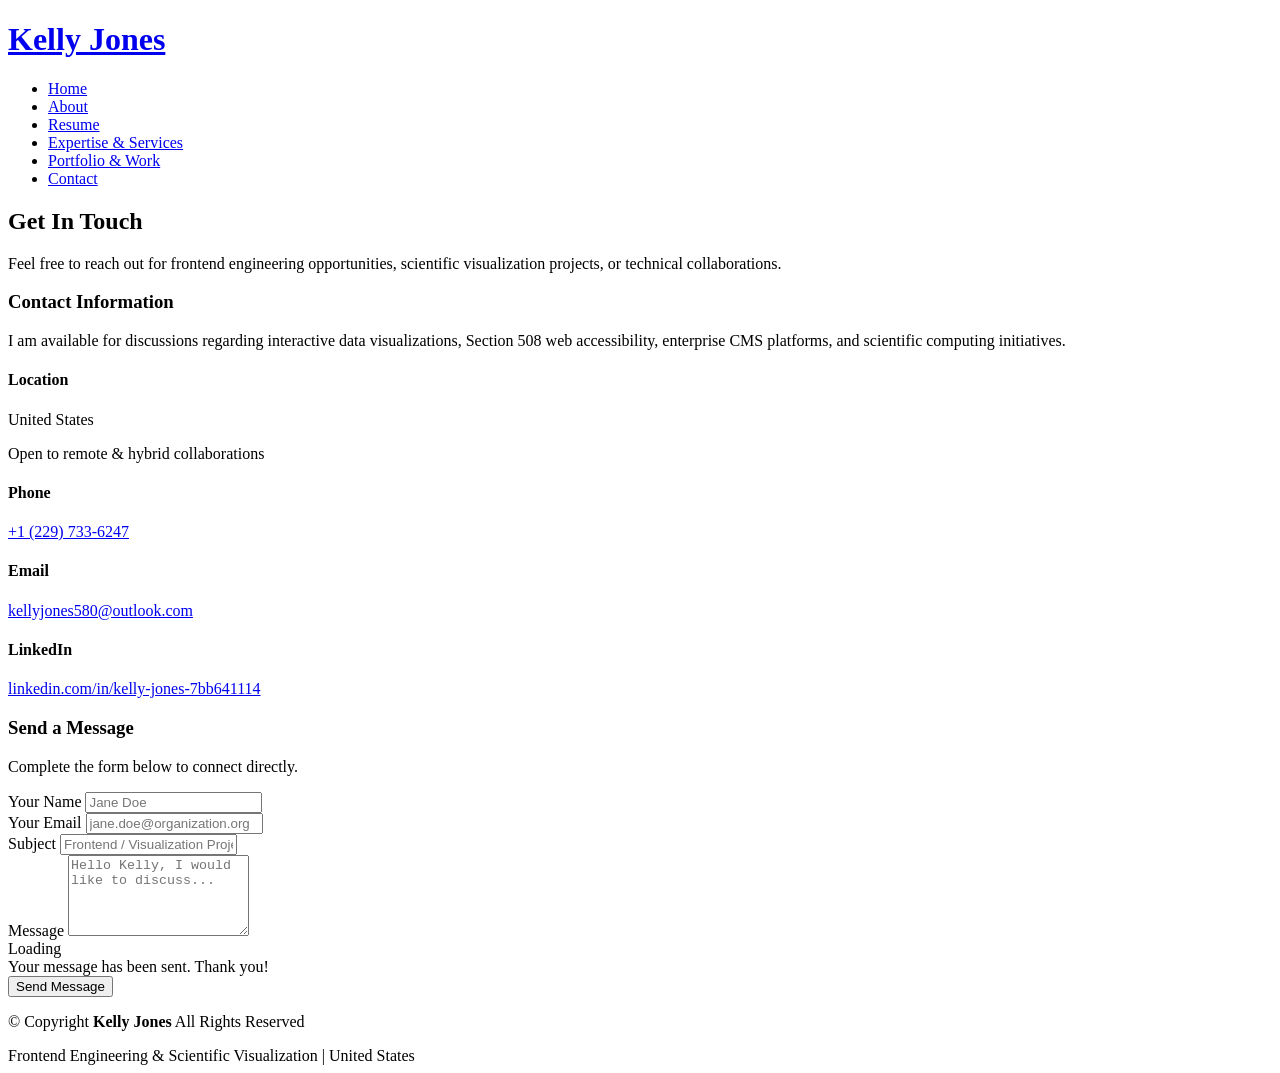
==== contact.html @ 80362fd9 "first commit" ====
<!DOCTYPE html>
<html lang="en">

<head>
  <meta charset="utf-8">
  <meta content="width=device-width, initial-scale=1.0" name="viewport">
  <title>Contact - Kelly Jones</title>
  <meta name="description" content="Contact Kelly Jones for frontend engineering, scientific data visualization, Section 508 web accessibility, and creative computing inquiries.">
  <meta name="keywords" content="Contact, Kelly Jones, Frontend Developer, Scientific Visualization, D3.js, Section 508, Accessibility">

  <!-- Favicons -->
  <link href="assets/img/favicon.png" rel="icon">
  <link href="assets/img/apple-touch-icon.png" rel="apple-touch-icon">

  <!-- Fonts -->
  <link href="https://fonts.googleapis.com" rel="preconnect">
  <link href="https://fonts.gstatic.com" rel="preconnect" crossorigin>
  <link href="https://fonts.googleapis.com/css2?family=Space+Grotesk:wght@300;400;500;600;700&family=Plus+Jakarta+Sans:ital,wght@0,300;0,400;0,500;0,600;0,700;0,800;1,300;1,400;1,500;1,600;1,700;1,800&family=Fira+Code:wght@400;500&display=swap" rel="stylesheet">

  <!-- Vendor CSS Files -->
  <link href="assets/vendor/bootstrap/css/bootstrap.min.css" rel="stylesheet">
  <link href="assets/vendor/bootstrap-icons/bootstrap-icons.css" rel="stylesheet">
  <link href="assets/vendor/aos/aos.css" rel="stylesheet">
  <link href="assets/vendor/swiper/swiper-bundle.min.css" rel="stylesheet">
  <link href="assets/vendor/glightbox/css/glightbox.min.css" rel="stylesheet">

  <!-- Main CSS File -->
  <link href="assets/css/main.css" rel="stylesheet">
</head>

<body class="contact-page">

  <header id="header" class="header d-flex align-items-center light-background sticky-top">
    <div class="container position-relative d-flex align-items-center justify-content-between">

      <a href="index.html" class="logo d-flex align-items-center me-auto me-xl-0">
        <h1 class="sitename">Kelly Jones</h1>
      </a>

      <nav id="navmenu" class="navmenu">
        <ul>
          <li><a href="index.html">Home</a></li>
          <li><a href="about.html">About</a></li>
          <li><a href="resume.html">Resume</a></li>
          <li><a href="services.html">Expertise &amp; Services</a></li>
          <li><a href="portfolio.html">Portfolio &amp; Work</a></li>
          <li><a href="contact.html" class="active">Contact</a></li>
        </ul>
        <i class="mobile-nav-toggle d-xl-none bi bi-list"></i>
      </nav>

      <div class="header-social-links">
        <a href="https://www.linkedin.com/in/kelly-jones-7bb641114" target="_blank" rel="noopener noreferrer" class="linkedin" aria-label="LinkedIn"><i class="bi bi-linkedin"></i></a>
        <a href="mailto:kellyjones580@outlook.com" class="email" aria-label="Email"><i class="bi bi-envelope"></i></a>
        <a href="tel:+12297336247" class="phone" aria-label="Phone"><i class="bi bi-telephone"></i></a>
      </div>

    </div>
  </header>

  <main class="main">

    <!-- Contact Section -->
    <section id="contact" class="contact section">

      <!-- Section Title -->
      <div class="container section-title" data-aos="fade-up">
        <h2>Get In Touch</h2>
        <p>Feel free to reach out for frontend engineering opportunities, scientific visualization projects, or technical collaborations.</p>
      </div><!-- End Section Title -->

      <div class="container" data-aos="fade-up" data-aos-delay="100">

        <div class="row g-4 g-lg-5">
          <div class="col-lg-5">
            <div class="info-box p-4 border rounded-4 bg-white shadow-sm" data-aos="fade-up" data-aos-delay="200">
              <h3 class="h4 fw-bold text-dark mb-3">Contact Information</h3>
              <p class="text-secondary small mb-4">I am available for discussions regarding interactive data visualizations, Section 508 web accessibility, enterprise CMS platforms, and scientific computing initiatives.</p>

              <div class="info-item d-flex align-items-start mb-4" data-aos="fade-up" data-aos-delay="200">
                <div class="icon-box bg-light p-3 rounded-circle text-primary me-3">
                  <i class="bi bi-geo-alt fs-4"></i>
                </div>
                <div>
                  <h4 class="h6 fw-bold mb-1">Location</h4>
                  <p class="text-secondary small mb-0">United States</p>
                  <p class="text-muted small">Open to remote &amp; hybrid collaborations</p>
                </div>
              </div><!-- End Info Item -->

              <div class="info-item d-flex align-items-start mb-4" data-aos="fade-up" data-aos-delay="300">
                <div class="icon-box bg-light p-3 rounded-circle text-primary me-3">
                  <i class="bi bi-telephone fs-4"></i>
                </div>
                <div>
                  <h4 class="h6 fw-bold mb-1">Phone</h4>
                  <p class="text-secondary small mb-0"><a href="tel:+12297336247" class="text-decoration-none text-secondary">+1 (229) 733-6247</a></p>
                </div>
              </div><!-- End Info Item -->

              <div class="info-item d-flex align-items-start mb-4" data-aos="fade-up" data-aos-delay="400">
                <div class="icon-box bg-light p-3 rounded-circle text-primary me-3">
                  <i class="bi bi-envelope fs-4"></i>
                </div>
                <div>
                  <h4 class="h6 fw-bold mb-1">Email</h4>
                  <p class="text-secondary small mb-0"><a href="mailto:kellyjones580@outlook.com" class="text-decoration-none text-secondary">kellyjones580@outlook.com</a></p>
                </div>
              </div><!-- End Info Item -->

              <div class="info-item d-flex align-items-start mb-2" data-aos="fade-up" data-aos-delay="500">
                <div class="icon-box bg-light p-3 rounded-circle text-primary me-3">
                  <i class="bi bi-linkedin fs-4"></i>
                </div>
                <div>
                  <h4 class="h6 fw-bold mb-1">LinkedIn</h4>
                  <p class="text-secondary small mb-0"><a href="https://www.linkedin.com/in/kelly-jones-7bb641114" target="_blank" rel="noopener noreferrer" class="text-decoration-none text-primary">linkedin.com/in/kelly-jones-7bb641114</a></p>
                </div>
              </div><!-- End Info Item -->
            </div>
          </div>

          <div class="col-lg-7">
            <div class="contact-form p-4 border rounded-4 bg-white shadow-sm" data-aos="fade-up" data-aos-delay="300">
              <h3 class="h4 fw-bold text-dark mb-2">Send a Message</h3>
              <p class="text-secondary small mb-4">Complete the form below to connect directly.</p>

              <form action="forms/contact.php" method="post" class="php-email-form" data-aos="fade-up" data-aos-delay="200">
                <div class="row gy-3">

                  <div class="col-md-6">
                    <label class="form-label small fw-bold">Your Name</label>
                    <input type="text" name="name" class="form-control" placeholder="Jane Doe" required="">
                  </div>

                  <div class="col-md-6">
                    <label class="form-label small fw-bold">Your Email</label>
                    <input type="email" class="form-control" name="email" placeholder="jane.doe@organization.org" required="">
                  </div>

                  <div class="col-12">
                    <label class="form-label small fw-bold">Subject</label>
                    <input type="text" class="form-control" name="subject" placeholder="Frontend / Visualization Project Inquiry" required="">
                  </div>

                  <div class="col-12">
                    <label class="form-label small fw-bold">Message</label>
                    <textarea class="form-control" name="message" rows="5" placeholder="Hello Kelly, I would like to discuss..." required=""></textarea>
                  </div>

                  <div class="col-12 text-center mt-4">
                    <div class="loading">Loading</div>
                    <div class="error-message"></div>
                    <div class="sent-message">Your message has been sent. Thank you!</div>

                    <button type="submit" class="btn btn-primary btn-lg px-5">Send Message</button>
                  </div>

                </div>
              </form>

            </div>
          </div>

        </div>

      </div>

    </section><!-- /Contact Section -->

  </main>

  <footer id="footer" class="footer">

    <div class="container">
      <div class="copyright text-center">
        <p>© <span>Copyright</span> <strong class="px-1 sitename">Kelly Jones</strong> <span>All Rights Reserved<br></span></p>
      </div>
      <div class="social-links d-flex justify-content-center">
        <a href="https://www.linkedin.com/in/kelly-jones-7bb641114" target="_blank" rel="noopener noreferrer" aria-label="LinkedIn"><i class="bi bi-linkedin"></i></a>
        <a href="mailto:kellyjones580@outlook.com" aria-label="Email"><i class="bi bi-envelope"></i></a>
        <a href="tel:+12297336247" aria-label="Phone"><i class="bi bi-telephone"></i></a>
      </div>
      <div class="credits">
        Frontend Engineering &amp; Scientific Visualization | United States
      </div>
    </div>

  </footer>

  <!-- Scroll Top -->
  <a href="#" id="scroll-top" class="scroll-top d-flex align-items-center justify-content-center"><i class="bi bi-arrow-up-short"></i></a>

  <!-- Preloader -->
  <div id="preloader"></div>

  <!-- Vendor JS Files -->
  <script src="assets/vendor/bootstrap/js/bootstrap.bundle.min.js"></script>
  <script src="assets/vendor/php-email-form/validate.js"></script>
  <script src="assets/vendor/aos/aos.js"></script>
  <script src="assets/vendor/typed.js/typed.umd.js"></script>
  <script src="assets/vendor/waypoints/noframework.waypoints.js"></script>
  <script src="assets/vendor/purecounter/purecounter_vanilla.js"></script>
  <script src="assets/vendor/swiper/swiper-bundle.min.js"></script>
  <script src="assets/vendor/imagesloaded/imagesloaded.pkgd.min.js"></script>
  <script src="assets/vendor/isotope-layout/isotope.pkgd.min.js"></script>
  <script src="assets/vendor/glightbox/js/glightbox.min.js"></script>

  <!-- Main JS File -->
  <script src="assets/js/main.js"></script>

</body>

</html>
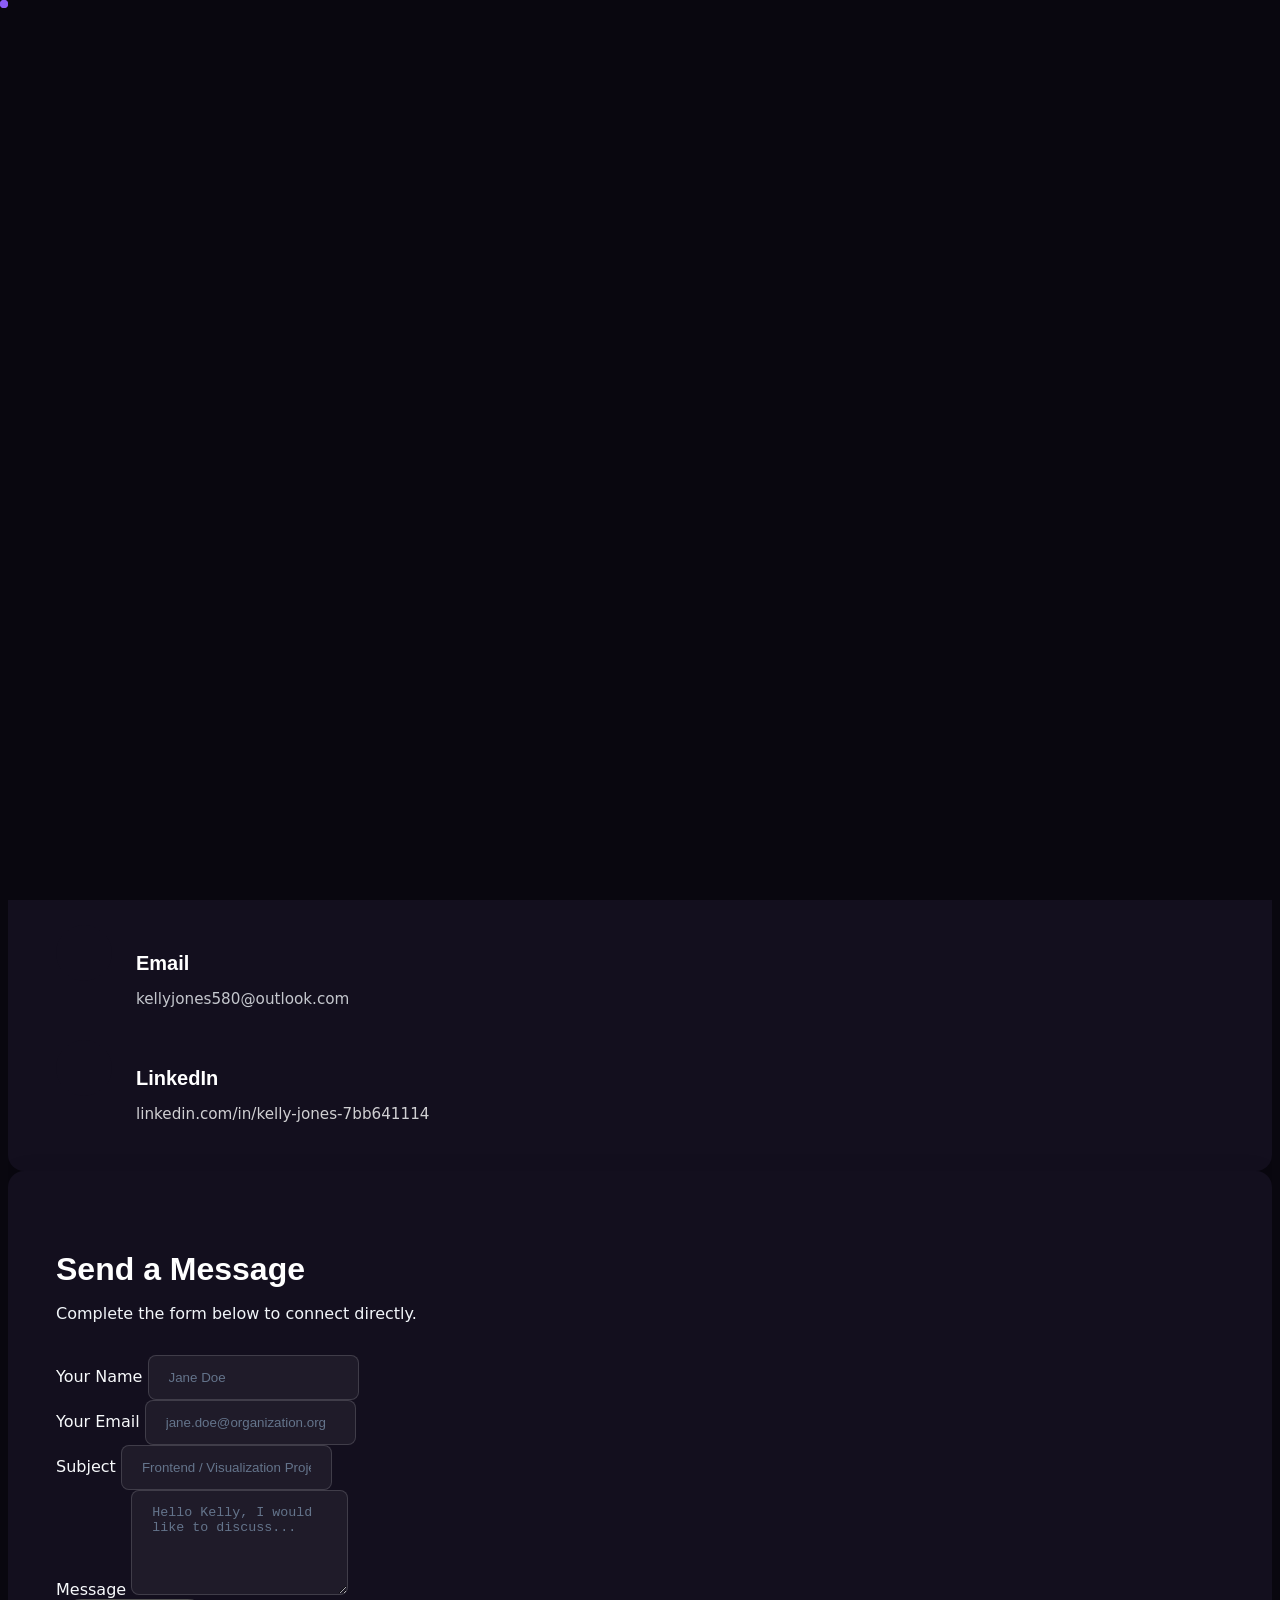
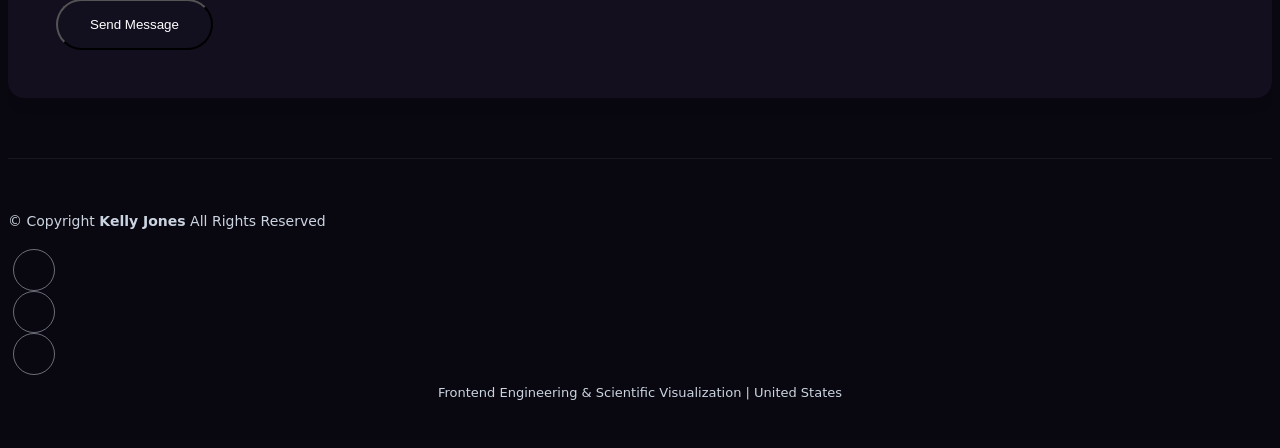
==== commit b97064d8: "Fix dark UI text contrast and eliminate dark text on dark backgrounds" ====
--- a/contact.html
+++ b/contact.html
@@ -73,78 +73,78 @@
 
         <div class="row g-4 g-lg-5">
           <div class="col-lg-5">
-            <div class="info-box p-4 border rounded-4 bg-white shadow-sm" data-aos="fade-up" data-aos-delay="200">
-              <h3 class="h4 fw-bold text-dark mb-3">Contact Information</h3>
-              <p class="text-secondary small mb-4">I am available for discussions regarding interactive data visualizations, Section 508 web accessibility, enterprise CMS platforms, and scientific computing initiatives.</p>
-
-              <div class="info-item d-flex align-items-start mb-4" data-aos="fade-up" data-aos-delay="200">
-                <div class="icon-box bg-light p-3 rounded-circle text-primary me-3">
-                  <i class="bi bi-geo-alt fs-4"></i>
-                </div>
-                <div>
-                  <h4 class="h6 fw-bold mb-1">Location</h4>
-                  <p class="text-secondary small mb-0">United States</p>
-                  <p class="text-muted small">Open to remote &amp; hybrid collaborations</p>
-                </div>
-              </div><!-- End Info Item -->
-
-              <div class="info-item d-flex align-items-start mb-4" data-aos="fade-up" data-aos-delay="300">
-                <div class="icon-box bg-light p-3 rounded-circle text-primary me-3">
-                  <i class="bi bi-telephone fs-4"></i>
-                </div>
-                <div>
-                  <h4 class="h6 fw-bold mb-1">Phone</h4>
-                  <p class="text-secondary small mb-0"><a href="tel:+12297336247" class="text-decoration-none text-secondary">+1 (229) 733-6247</a></p>
-                </div>
-              </div><!-- End Info Item -->
-
-              <div class="info-item d-flex align-items-start mb-4" data-aos="fade-up" data-aos-delay="400">
-                <div class="icon-box bg-light p-3 rounded-circle text-primary me-3">
-                  <i class="bi bi-envelope fs-4"></i>
-                </div>
-                <div>
-                  <h4 class="h6 fw-bold mb-1">Email</h4>
-                  <p class="text-secondary small mb-0"><a href="mailto:kellyjones580@outlook.com" class="text-decoration-none text-secondary">kellyjones580@outlook.com</a></p>
-                </div>
-              </div><!-- End Info Item -->
-
-              <div class="info-item d-flex align-items-start mb-2" data-aos="fade-up" data-aos-delay="500">
-                <div class="icon-box bg-light p-3 rounded-circle text-primary me-3">
-                  <i class="bi bi-linkedin fs-4"></i>
-                </div>
-                <div>
-                  <h4 class="h6 fw-bold mb-1">LinkedIn</h4>
-                  <p class="text-secondary small mb-0"><a href="https://www.linkedin.com/in/kelly-jones-7bb641114" target="_blank" rel="noopener noreferrer" class="text-decoration-none text-primary">linkedin.com/in/kelly-jones-7bb641114</a></p>
+            <div class="info-box" data-aos="fade-up" data-aos-delay="200">
+              <h3 class="text-white">Contact Information</h3>
+              <p class="text-light text-opacity-75">I am available for discussions regarding interactive data visualizations, Section 508 web accessibility, enterprise CMS platforms, and scientific computing initiatives.</p>
+
+              <div class="info-item" data-aos="fade-up" data-aos-delay="200">
+                <div class="icon-box">
+                  <i class="bi bi-geo-alt"></i>
+                </div>
+                <div class="content">
+                  <h4 class="text-white">Location</h4>
+                  <p class="text-light">United States</p>
+                  <p class="small text-light text-opacity-50">Open to remote &amp; hybrid collaborations</p>
+                </div>
+              </div><!-- End Info Item -->
+
+              <div class="info-item" data-aos="fade-up" data-aos-delay="300">
+                <div class="icon-box">
+                  <i class="bi bi-telephone"></i>
+                </div>
+                <div class="content">
+                  <h4 class="text-white">Phone</h4>
+                  <p><a href="tel:+12297336247" class="text-light">+1 (229) 733-6247</a></p>
+                </div>
+              </div><!-- End Info Item -->
+
+              <div class="info-item" data-aos="fade-up" data-aos-delay="400">
+                <div class="icon-box">
+                  <i class="bi bi-envelope"></i>
+                </div>
+                <div class="content">
+                  <h4 class="text-white">Email</h4>
+                  <p><a href="mailto:kellyjones580@outlook.com" class="text-light">kellyjones580@outlook.com</a></p>
+                </div>
+              </div><!-- End Info Item -->
+
+              <div class="info-item" data-aos="fade-up" data-aos-delay="500">
+                <div class="icon-box">
+                  <i class="bi bi-linkedin"></i>
+                </div>
+                <div class="content">
+                  <h4 class="text-white">LinkedIn</h4>
+                  <p><a href="https://www.linkedin.com/in/kelly-jones-7bb641114" target="_blank" rel="noopener noreferrer" class="text-primary fw-medium">linkedin.com/in/kelly-jones-7bb641114</a></p>
                 </div>
               </div><!-- End Info Item -->
             </div>
           </div>
 
           <div class="col-lg-7">
-            <div class="contact-form p-4 border rounded-4 bg-white shadow-sm" data-aos="fade-up" data-aos-delay="300">
-              <h3 class="h4 fw-bold text-dark mb-2">Send a Message</h3>
-              <p class="text-secondary small mb-4">Complete the form below to connect directly.</p>
+            <div class="contact-form" data-aos="fade-up" data-aos-delay="300">
+              <h3 class="text-white">Send a Message</h3>
+              <p class="text-light text-opacity-75">Complete the form below to connect directly.</p>
 
               <form action="forms/contact.php" method="post" class="php-email-form" data-aos="fade-up" data-aos-delay="200">
                 <div class="row gy-3">
 
                   <div class="col-md-6">
-                    <label class="form-label small fw-bold">Your Name</label>
+                    <label class="form-label text-white small fw-bold">Your Name</label>
                     <input type="text" name="name" class="form-control" placeholder="Jane Doe" required="">
                   </div>
 
                   <div class="col-md-6">
-                    <label class="form-label small fw-bold">Your Email</label>
+                    <label class="form-label text-white small fw-bold">Your Email</label>
                     <input type="email" class="form-control" name="email" placeholder="jane.doe@organization.org" required="">
                   </div>
 
                   <div class="col-12">
-                    <label class="form-label small fw-bold">Subject</label>
+                    <label class="form-label text-white small fw-bold">Subject</label>
                     <input type="text" class="form-control" name="subject" placeholder="Frontend / Visualization Project Inquiry" required="">
                   </div>
 
                   <div class="col-12">
-                    <label class="form-label small fw-bold">Message</label>
+                    <label class="form-label text-white small fw-bold">Message</label>
                     <textarea class="form-control" name="message" rows="5" placeholder="Hello Kelly, I would like to discuss..." required=""></textarea>
                   </div>
 
--- a/assets/css/main.css
+++ b/assets/css/main.css
@@ -0,0 +1,2945 @@
+/**
+* Template Name: FolioOne
+* Template URL: https://bootstrapmade.com/folioone-bootstrap-portfolio-website-template/
+* Updated: Aug 23 2025 with Bootstrap v5.3.7
+* Author: BootstrapMade.com
+* License: https://bootstrapmade.com/license/
+*/
+
+/*--------------------------------------------------------------
+# Font & Color Variables
+# Help: https://bootstrapmade.com/color-system/
+--------------------------------------------------------------*/
+/* Fonts */
+:root {
+  --default-font: "Plus Jakarta Sans", system-ui, -apple-system, sans-serif;
+  --heading-font: "Space Grotesk", sans-serif;
+  --nav-font: "Space Grotesk", sans-serif;
+}
+
+/* Global Colors */
+:root { 
+  --background-color: #09070f; 
+  --default-color: #cbd5e1; 
+  --heading-color: #ffffff; 
+  --accent-color: #8b5cf6; 
+  --surface-color: #130f1e; 
+  --contrast-color: #ffffff; 
+}
+
+/* Nav Menu Colors */
+:root {
+  --nav-color: #ffffff;  
+  --nav-hover-color: #a78bfa; 
+  --nav-mobile-background-color: #1a162b; 
+  --nav-dropdown-background-color: #0d0a16; 
+  --nav-dropdown-color: #cbd5e1; 
+  --nav-dropdown-hover-color: #a78bfa; 
+}
+
+/* Color Presets */
+
+.light-background {
+  --background-color: #161224;
+  --surface-color: #241e3d;
+}
+
+.dark-background {
+  --background-color: #050308;
+  --default-color: #ffffff;
+  --heading-color: #ffffff;
+  --surface-color: #1f1b2e;
+  --contrast-color: #ffffff;
+}
+
+/* Smooth scroll */
+:root {
+  scroll-behavior: smooth;
+}
+
+/*--------------------------------------------------------------
+# General Styling & Shared Classes
+--------------------------------------------------------------*/
+body {
+  color: var(--default-color);
+  background-color: var(--background-color);
+  font-family: var(--default-font);
+}
+
+a {
+  color: var(--accent-color);
+  text-decoration: none;
+  transition: 0.3s;
+}
+
+a:hover {
+  color: color-mix(in srgb, var(--accent-color), transparent 25%);
+  text-decoration: none;
+}
+
+h1,
+h2,
+h3,
+h4,
+h5,
+h6 {
+  color: var(--heading-color);
+  font-family: var(--heading-font);
+}
+
+/* PHP Email Form Messages
+------------------------------*/
+.php-email-form .error-message {
+  display: none;
+  background: #df1529;
+  color: #ffffff;
+  text-align: left;
+  padding: 15px;
+  margin-bottom: 24px;
+  font-weight: 600;
+}
+
+.php-email-form .sent-message {
+  display: none;
+  color: #ffffff;
+  background: #059652;
+  text-align: center;
+  padding: 15px;
+  margin-bottom: 24px;
+  font-weight: 600;
+}
+
+.php-email-form .loading {
+  display: none;
+  background: var(--surface-color);
+  text-align: center;
+  padding: 15px;
+  margin-bottom: 24px;
+}
+
+.php-email-form .loading:before {
+  content: "";
+  display: inline-block;
+  border-radius: 50%;
+  width: 24px;
+  height: 24px;
+  margin: 0 10px -6px 0;
+  border: 3px solid var(--accent-color);
+  border-top-color: var(--surface-color);
+  animation: php-email-form-loading 1s linear infinite;
+}
+
+@keyframes php-email-form-loading {
+  0% {
+    transform: rotate(0deg);
+  }
+
+  100% {
+    transform: rotate(360deg);
+  }
+}
+
+/*--------------------------------------------------------------
+# Global Header
+--------------------------------------------------------------*/
+.header {
+  --background-color: rgba(255, 255, 255, 0);
+  color: var(--default-color);
+  background-color: var(--background-color);
+  padding: 15px 0;
+  transition: all 0.5s;
+  z-index: 997;
+  border-bottom: 1px solid color-mix(in srgb, var(--default-color), transparent 92%);
+}
+
+.header .logo {
+  line-height: 1;
+}
+
+.header .logo img {
+  max-height: 36px;
+  margin-right: 8px;
+}
+
+.header .logo h1 {
+  font-size: 32px;
+  margin: 0;
+  font-weight: 400;
+  color: var(--heading-color);
+}
+
+.header .header-social-links {
+  padding-right: 15px;
+}
+
+.header .header-social-links a {
+  color: color-mix(in srgb, var(--default-color), transparent 40%);
+  padding-left: 6px;
+  display: inline-block;
+  transition: 0.3s;
+  font-size: 16px;
+}
+
+.header .header-social-links a:hover {
+  color: var(--default-color);
+}
+
+.header .header-social-links a i {
+  line-height: 0px;
+}
+
+@media (max-width: 1200px) {
+  .header .logo {
+    order: 1;
+  }
+
+  .header .header-social-links {
+    order: 2;
+  }
+
+  .header .navmenu {
+    order: 3;
+  }
+}
+
+/* Global Header on Scroll
+------------------------------*/
+.scrolled .header {
+  --background-color: rgba(9, 7, 15, 0.9);
+}
+
+/*--------------------------------------------------------------
+# Navigation Menu
+--------------------------------------------------------------*/
+/* Desktop Navigation */
+@media (min-width: 1200px) {
+  .navmenu {
+    padding: 0;
+  }
+
+  .navmenu ul {
+    margin: 0;
+    padding: 0;
+    display: flex;
+    list-style: none;
+    align-items: center;
+  }
+
+  .navmenu li {
+    position: relative;
+  }
+
+  .navmenu>ul>li {
+    white-space: nowrap;
+    padding: 15px 28px 15px 0;
+  }
+
+  .navmenu>ul>li:last-child {
+    padding-right: 0;
+  }
+
+  .navmenu a,
+  .navmenu a:focus {
+    color: var(--nav-color);
+    font-size: 15px;
+    padding: 0 2px;
+    font-family: var(--nav-font);
+    font-weight: 400;
+    display: flex;
+    align-items: center;
+    justify-content: space-between;
+    white-space: nowrap;
+    transition: 0.3s;
+    position: relative;
+  }
+
+  .navmenu a i,
+  .navmenu a:focus i {
+    font-size: 12px;
+    line-height: 0;
+    margin-left: 5px;
+    transition: 0.3s;
+  }
+
+  .navmenu>ul>li>a:before {
+    content: "";
+    position: absolute;
+    height: 2px;
+    bottom: -6px;
+    left: 0;
+    background-color: var(--nav-hover-color);
+    visibility: hidden;
+    width: 0px;
+    transition: all 0.3s ease-in-out 0s;
+  }
+
+  .navmenu a:hover:before,
+  .navmenu li:hover>a:before,
+  .navmenu .active:before {
+    visibility: visible;
+    width: 25px;
+  }
+
+  .navmenu li:hover>a,
+  .navmenu .active,
+  .navmenu .active:focus {
+    color: var(--nav-hover-color);
+  }
+
+  .navmenu .dropdown ul {
+    margin: 0;
+    padding: 10px 0;
+    background: var(--nav-dropdown-background-color);
+    display: block;
+    position: absolute;
+    visibility: hidden;
+    left: -5px;
+    top: 130%;
+    opacity: 0;
+    transition: 0.3s;
+    border-radius: 4px;
+    z-index: 99;
+    box-shadow: 0px 0px 30px rgba(0, 0, 0, 0.1);
+  }
+
+  .navmenu .dropdown ul li {
+    min-width: 200px;
+  }
+
+  .navmenu .dropdown ul a {
+    padding: 10px 20px;
+    font-size: 15px;
+    text-transform: none;
+    color: var(--nav-dropdown-color);
+  }
+
+  .navmenu .dropdown ul a i {
+    font-size: 12px;
+  }
+
+  .navmenu .dropdown ul a:hover,
+  .navmenu .dropdown ul .active:hover,
+  .navmenu .dropdown ul li:hover>a {
+    color: var(--nav-dropdown-hover-color);
+  }
+
+  .navmenu .dropdown:hover>ul {
+    opacity: 1;
+    top: 100%;
+    visibility: visible;
+  }
+
+  .navmenu .dropdown .dropdown ul {
+    top: 0;
+    left: -90%;
+    visibility: hidden;
+  }
+
+  .navmenu .dropdown .dropdown:hover>ul {
+    opacity: 1;
+    top: 0;
+    left: -100%;
+    visibility: visible;
+  }
+}
+
+/* Mobile Navigation */
+@media (max-width: 1199px) {
+  .mobile-nav-toggle {
+    color: var(--nav-color);
+    font-size: 28px;
+    line-height: 0;
+    margin-right: 10px;
+    cursor: pointer;
+    transition: color 0.3s;
+  }
+
+  .navmenu {
+    padding: 0;
+    z-index: 9997;
+  }
+
+  .navmenu ul {
+    display: none;
+    list-style: none;
+    position: absolute;
+    inset: 60px 20px 20px 20px;
+    padding: 10px 0;
+    margin: 0;
+    border-radius: 6px;
+    background-color: var(--nav-mobile-background-color);
+    border: 1px solid color-mix(in srgb, var(--default-color), transparent 90%);
+    box-shadow: none;
+    overflow-y: auto;
+    transition: 0.3s;
+    z-index: 9998;
+  }
+
+  .navmenu a,
+  .navmenu a:focus {
+    color: var(--nav-dropdown-color);
+    padding: 10px 20px;
+    font-family: var(--nav-font);
+    font-size: 17px;
+    font-weight: 500;
+    display: flex;
+    align-items: center;
+    justify-content: space-between;
+    white-space: nowrap;
+    transition: 0.3s;
+  }
+
+  .navmenu a i,
+  .navmenu a:focus i {
+    font-size: 12px;
+    line-height: 0;
+    margin-left: 5px;
+    width: 30px;
+    height: 30px;
+    display: flex;
+    align-items: center;
+    justify-content: center;
+    border-radius: 50%;
+    transition: 0.3s;
+    background-color: color-mix(in srgb, var(--accent-color), transparent 90%);
+  }
+
+  .navmenu a i:hover,
+  .navmenu a:focus i:hover {
+    background-color: var(--accent-color);
+    color: var(--contrast-color);
+  }
+
+  .navmenu a:hover,
+  .navmenu .active,
+  .navmenu .active:focus {
+    color: var(--nav-dropdown-hover-color);
+  }
+
+  .navmenu .active i,
+  .navmenu .active:focus i {
+    background-color: var(--accent-color);
+    color: var(--contrast-color);
+    transform: rotate(180deg);
+  }
+
+  .navmenu .dropdown ul {
+    position: static;
+    display: none;
+    z-index: 99;
+    padding: 10px 0;
+    margin: 10px 20px;
+    background-color: var(--nav-dropdown-background-color);
+    transition: all 0.5s ease-in-out;
+  }
+
+  .navmenu .dropdown ul ul {
+    background-color: rgba(33, 37, 41, 0.1);
+  }
+
+  .navmenu .dropdown>.dropdown-active {
+    display: block;
+    background-color: rgba(33, 37, 41, 0.03);
+  }
+
+  .mobile-nav-active {
+    overflow: hidden;
+  }
+
+  .mobile-nav-active .mobile-nav-toggle {
+    color: #fff;
+    position: absolute;
+    font-size: 32px;
+    top: 15px;
+    right: 15px;
+    margin-right: 0;
+    z-index: 9999;
+  }
+
+  .mobile-nav-active .navmenu {
+    position: fixed;
+    overflow: hidden;
+    inset: 0;
+    background: rgba(33, 37, 41, 0.8);
+    transition: 0.3s;
+  }
+
+  .mobile-nav-active .navmenu>ul {
+    display: block;
+  }
+}
+
+/*--------------------------------------------------------------
+# Global Footer
+--------------------------------------------------------------*/
+.footer {
+  color: var(--default-color);
+  background-color: var(--background-color);
+  font-size: 14px;
+  padding: 40px 0;
+  position: relative;
+  border-top: 1px solid color-mix(in srgb, var(--default-color), transparent 92%);
+}
+
+.footer .copyright p {
+  margin-bottom: 0;
+}
+
+.footer .social-links {
+  margin-top: 20px;
+}
+
+.footer .social-links a {
+  display: flex;
+  align-items: center;
+  justify-content: center;
+  width: 40px;
+  height: 40px;
+  border-radius: 50%;
+  border: 1px solid color-mix(in srgb, var(--default-color), transparent 50%);
+  font-size: 16px;
+  color: color-mix(in srgb, var(--default-color), transparent 50%);
+  margin: 0 5px;
+  transition: 0.3s;
+}
+
+.footer .social-links a:hover {
+  color: var(--accent-color);
+  border-color: var(--accent-color);
+}
+
+.footer .credits {
+  margin-top: 10px;
+  font-size: 13px;
+  text-align: center;
+}
+
+/*--------------------------------------------------------------
+# Preloader
+--------------------------------------------------------------*/
+#preloader {
+  position: fixed;
+  inset: 0;
+  z-index: 9999;
+  overflow: hidden;
+  background-color: var(--background-color);
+  transition: all 0.6s ease-out;
+  width: 100%;
+  height: 100vh;
+}
+
+#preloader:before,
+#preloader:after {
+  content: "";
+  position: absolute;
+  border: 4px solid var(--accent-color);
+  border-radius: 50%;
+  animation: animate-preloader 2s cubic-bezier(0, 0.2, 0.8, 1) infinite;
+}
+
+#preloader:after {
+  animation-delay: -0.5s;
+}
+
+@keyframes animate-preloader {
+  0% {
+    width: 10px;
+    height: 10px;
+    top: calc(50% - 5px);
+    left: calc(50% - 5px);
+    opacity: 1;
+  }
+
+  100% {
+    width: 72px;
+    height: 72px;
+    top: calc(50% - 36px);
+    left: calc(50% - 36px);
+    opacity: 0;
+  }
+}
+
+/*--------------------------------------------------------------
+# Scroll Top Button
+--------------------------------------------------------------*/
+.scroll-top {
+  position: fixed;
+  visibility: hidden;
+  opacity: 0;
+  right: 15px;
+  bottom: -15px;
+  z-index: 99999;
+  background-color: var(--accent-color);
+  width: 44px;
+  height: 44px;
+  border-radius: 50px;
+  transition: all 0.4s;
+}
+
+.scroll-top i {
+  font-size: 24px;
+  color: var(--contrast-color);
+  line-height: 0;
+}
+
+.scroll-top:hover {
+  background-color: color-mix(in srgb, var(--accent-color), transparent 20%);
+  color: var(--contrast-color);
+}
+
+.scroll-top.active {
+  visibility: visible;
+  opacity: 1;
+  bottom: 15px;
+}
+
+/*--------------------------------------------------------------
+# Disable aos animation delay on mobile devices
+--------------------------------------------------------------*/
+@media screen and (max-width: 768px) {
+  [data-aos-delay] {
+    transition-delay: 0 !important;
+  }
+}
+
+/*--------------------------------------------------------------
+# Global Page Titles & Breadcrumbs
+--------------------------------------------------------------*/
+.page-title {
+  color: var(--default-color);
+  background-color: var(--background-color);
+  position: relative;
+}
+
+.page-title .heading {
+  padding: 80px 0;
+  border-top: 1px solid color-mix(in srgb, var(--default-color), transparent 90%);
+}
+
+.page-title .heading h1 {
+  font-size: 38px;
+  font-weight: 700;
+}
+
+.page-title nav {
+  background-color: color-mix(in srgb, var(--default-color), transparent 96%);
+  padding: 20px 0;
+}
+
+.page-title nav ol {
+  display: flex;
+  flex-wrap: wrap;
+  list-style: none;
+  padding: 0;
+  margin: 0;
+  font-size: 16px;
+  font-weight: 400;
+}
+
+.page-title nav ol li+li {
+  padding-left: 10px;
+}
+
+.page-title nav ol li+li::before {
+  content: "/";
+  display: inline-block;
+  padding-right: 10px;
+  color: color-mix(in srgb, var(--default-color), transparent 70%);
+}
+
+/*--------------------------------------------------------------
+# Global Sections
+--------------------------------------------------------------*/
+section,
+.section {
+  color: var(--default-color);
+  background-color: var(--background-color);
+  padding: 60px 0;
+  scroll-margin-top: 100px;
+  overflow: clip;
+}
+
+@media (max-width: 1199px) {
+
+  section,
+  .section {
+    scroll-margin-top: 66px;
+  }
+}
+
+/*--------------------------------------------------------------
+# Global Section Titles
+--------------------------------------------------------------*/
+.section-title {
+  text-align: center;
+  padding-bottom: 60px;
+  position: relative;
+}
+
+.section-title h2 {
+  font-size: 3.5rem;
+  font-weight: 400;
+  line-height: 1.2;
+  color: var(--heading-color);
+  margin-bottom: 1.5rem;
+  letter-spacing: -1px;
+}
+
+@media (max-width: 768px) {
+  .section-title h2 {
+    font-size: 2.5rem;
+  }
+}
+
+.section-title p {
+  font-size: 1.125rem;
+  line-height: 1.8;
+  color: color-mix(in srgb, var(--default-color), transparent 25%);
+  max-width: 900px;
+  margin: 0 auto;
+  text-wrap: balance;
+}
+
+/*--------------------------------------------------------------
+# Hero Section
+--------------------------------------------------------------*/
+.hero {
+  padding: 80px 0;
+  min-height: 100vh;
+  display: flex;
+  align-items: center;
+}
+
+.hero .hero-content h1 {
+  font-size: 3.5rem;
+  font-weight: 700;
+  margin-bottom: 1rem;
+  line-height: 1.2;
+}
+
+.hero .hero-content h1 .highlight {
+  color: var(--accent-color);
+  position: relative;
+}
+
+.hero .hero-content h1 .highlight::after {
+  content: "";
+  position: absolute;
+  bottom: 0;
+  left: 0;
+  width: 100%;
+  height: 3px;
+  background: linear-gradient(90deg, var(--accent-color), color-mix(in srgb, var(--accent-color), transparent 50%));
+  border-radius: 2px;
+}
+
+@media (max-width: 768px) {
+  .hero .hero-content h1 {
+    font-size: 2.5rem;
+  }
+}
+
+.hero .hero-content h2 {
+  font-size: 1.5rem;
+  font-weight: 400;
+  margin-bottom: 2rem;
+  color: color-mix(in srgb, var(--default-color), transparent 20%);
+}
+
+.hero .hero-content h2 .typed {
+  color: var(--accent-color);
+  font-weight: 600;
+}
+
+@media (max-width: 768px) {
+  .hero .hero-content h2 {
+    font-size: 1.25rem;
+  }
+}
+
+.hero .hero-content p {
+  font-size: 1.1rem;
+  line-height: 1.6;
+  margin-bottom: 2.5rem;
+  color: color-mix(in srgb, var(--default-color), transparent 30%);
+}
+
+.hero .hero-actions {
+  display: flex;
+  gap: 1rem;
+  margin-bottom: 3rem;
+}
+
+.hero .hero-actions .btn {
+  padding: 12px 30px;
+  border-radius: 50px;
+  font-weight: 600;
+  text-decoration: none;
+  transition: all 0.3s ease;
+  border: 2px solid;
+}
+
+.hero .hero-actions .btn.btn-primary {
+  background: var(--accent-color);
+  color: var(--contrast-color);
+  border-color: var(--accent-color);
+}
+
+.hero .hero-actions .btn.btn-primary:hover {
+  background: color-mix(in srgb, var(--accent-color), black 15%);
+  border-color: color-mix(in srgb, var(--accent-color), black 15%);
+  transform: translateY(-2px);
+}
+
+.hero .hero-actions .btn.btn-outline {
+  background: transparent;
+  color: var(--accent-color);
+  border-color: var(--accent-color);
+}
+
+.hero .hero-actions .btn.btn-outline:hover {
+  transform: translateY(-2px);
+}
+
+@media (max-width: 576px) {
+  .hero .hero-actions {
+    flex-direction: column;
+  }
+
+  .hero .hero-actions .btn {
+    text-align: center;
+  }
+}
+
+.hero .social-links {
+  display: flex;
+  gap: 1rem;
+}
+
+.hero .social-links a {
+  width: 45px;
+  height: 45px;
+  background: var(--surface-color);
+  border-radius: 50%;
+  display: flex;
+  align-items: center;
+  justify-content: center;
+  color: var(--default-color);
+  font-size: 1.2rem;
+  transition: all 0.3s ease;
+}
+
+.hero .social-links a:hover {
+  background: var(--accent-color);
+  color: var(--contrast-color);
+  transform: translateY(-3px);
+  box-shadow: 0 8px 25px color-mix(in srgb, var(--accent-color), transparent 70%);
+}
+
+.hero .hero-image {
+  position: relative;
+}
+
+.hero .hero-image .image-wrapper {
+  position: relative;
+  max-width: 450px;
+  margin: 0 auto;
+}
+
+.hero .hero-image .image-wrapper img {
+  border-radius: 20px;
+  box-shadow: 0 5px 15px color-mix(in srgb, var(--default-color), transparent 95%);
+  transition: transform 0.3s ease;
+}
+
+.hero .hero-image .image-wrapper img:hover {
+  transform: scale(1.02);
+}
+
+.hero .hero-image .floating-elements {
+  position: absolute;
+  top: 0;
+  left: 0;
+  right: 0;
+  bottom: 0;
+  pointer-events: none;
+}
+
+.hero .hero-image .floating-elements .floating-card {
+  position: absolute;
+  background: var(--surface-color);
+  padding: 15px 20px;
+  border-radius: 15px;
+  box-shadow: 0 10px 30px color-mix(in srgb, var(--default-color), transparent 90%);
+  display: flex;
+  align-items: center;
+  gap: 10px;
+  font-weight: 600;
+  animation: float 3s ease-in-out infinite;
+}
+
+.hero .hero-image .floating-elements .floating-card i {
+  font-size: 1.5rem;
+  color: var(--accent-color);
+}
+
+.hero .hero-image .floating-elements .floating-card.design {
+  top: 10%;
+  right: -10%;
+  animation-delay: 0s;
+}
+
+.hero .hero-image .floating-elements .floating-card.code {
+  bottom: 30%;
+  left: -15%;
+  animation-delay: 1s;
+}
+
+.hero .hero-image .floating-elements .floating-card.creativity {
+  top: 60%;
+  right: -5%;
+  animation-delay: 2s;
+}
+
+@media (max-width: 992px) {
+  .hero .hero-image .floating-elements .floating-card {
+    display: none;
+  }
+}
+
+@keyframes float {
+
+  0%,
+  100% {
+    transform: translateY(0px);
+  }
+
+  50% {
+    transform: translateY(-10px);
+  }
+}
+
+@media (max-width: 992px) {
+  .hero .hero-content {
+    text-align: center;
+    margin-bottom: 3rem;
+  }
+}
+
+/*--------------------------------------------------------------
+# About Section
+--------------------------------------------------------------*/
+.about .intro-content .eyebrow {
+  display: inline-block;
+  letter-spacing: 0.12em;
+  text-transform: uppercase;
+  font-size: 12px;
+  color: color-mix(in srgb, var(--default-color), transparent 40%);
+  margin-bottom: 16px;
+}
+
+.about .intro-content .headline {
+  font-family: var(--heading-font);
+  font-weight: 300;
+  line-height: 1.2;
+  font-size: clamp(28px, 4vw, 44px);
+  margin: 0 0 24px 0;
+}
+
+.about .intro-content .lead {
+  font-size: 18px;
+  line-height: 1.8;
+  color: color-mix(in srgb, var(--default-color), transparent 10%);
+  margin-bottom: 24px;
+}
+
+.about .intro-content p {
+  line-height: 1.8;
+  margin-bottom: 24px;
+  color: color-mix(in srgb, var(--default-color), transparent 5%);
+}
+
+.about .intro-content .cta-group {
+  display: flex;
+  gap: 24px;
+  align-items: center;
+  margin-top: 24px;
+}
+
+.about .intro-content .cta-group .btn-ghost {
+  display: inline-flex;
+  align-items: center;
+  gap: 8px;
+  padding: 12px 18px;
+  border-radius: 6px;
+  color: var(--accent-color);
+  background: color-mix(in srgb, var(--accent-color), transparent 92%);
+  border: 1px solid color-mix(in srgb, var(--accent-color), transparent 70%);
+  transition: 0.3s ease-in-out;
+}
+
+.about .intro-content .cta-group .btn-ghost:hover,
+.about .intro-content .cta-group .btn-ghost:focus {
+  color: var(--contrast-color);
+  background: var(--accent-color);
+  border-color: var(--accent-color);
+  outline: none;
+  box-shadow: 0 0 0 3px color-mix(in srgb, var(--accent-color), transparent 70%);
+}
+
+.about .intro-content .cta-group .link-underline {
+  display: inline-flex;
+  align-items: center;
+  gap: 8px;
+  position: relative;
+  color: var(--accent-color);
+  padding-bottom: 4px;
+  transition: 0.3s ease-in-out;
+}
+
+.about .intro-content .cta-group .link-underline::after {
+  content: "";
+  position: absolute;
+  left: 0;
+  right: 0;
+  bottom: 0;
+  height: 1px;
+  background: color-mix(in srgb, var(--accent-color), transparent 40%);
+  transform: scaleX(0.4);
+  transform-origin: left;
+  transition: 0.3s ease-in-out;
+}
+
+.about .intro-content .cta-group .link-underline:hover,
+.about .intro-content .cta-group .link-underline:focus {
+  color: color-mix(in srgb, var(--accent-color), transparent 10%);
+  outline: none;
+}
+
+.about .intro-content .cta-group .link-underline:hover::after,
+.about .intro-content .cta-group .link-underline:focus::after {
+  transform: scaleX(1);
+}
+
+.about .profile-figure {
+  margin: 0;
+}
+
+.about .profile-figure .profile-photo {
+  width: 88%;
+  max-width: 440px;
+  border-radius: 18px;
+  box-shadow: 0 10px 30px color-mix(in srgb, var(--default-color), transparent 92%);
+  transform: translateY(0);
+  transition: transform 0.3s ease-in-out;
+}
+
+.about .profile-figure .profile-caption {
+  margin-top: 24px;
+  display: flex;
+  align-items: center;
+  justify-content: center;
+}
+
+.about .profile-figure .profile-caption .meta {
+  font-size: 14px;
+  color: color-mix(in srgb, var(--default-color), transparent 20%);
+}
+
+.about .profile-figure .profile-caption .meta .funfact {
+  font-size: 13px;
+  margin-top: 4px;
+  color: color-mix(in srgb, var(--default-color), transparent 35%);
+}
+
+.about .profile-figure:hover .profile-photo {
+  transform: translateY(-4px);
+}
+
+.about .skill-item {
+  padding: 24px;
+  border-radius: 6px;
+  transition: 0.3s ease-in-out;
+  background: color-mix(in srgb, var(--surface-color), var(--accent-color) 2%);
+  border: 1px solid color-mix(in srgb, var(--default-color), transparent 88%);
+  height: 100%;
+}
+
+.about .skill-item i {
+  font-size: 24px;
+  color: var(--accent-color);
+  margin-bottom: 16px;
+  display: inline-block;
+}
+
+.about .skill-item h3 {
+  font-size: 16px;
+  margin-bottom: 6px;
+  font-weight: 500;
+}
+
+.about .skill-item p {
+  margin: 0;
+  font-size: 14px;
+  color: color-mix(in srgb, var(--default-color), transparent 25%);
+}
+
+.about .skill-item:hover {
+  transform: translateY(-3px);
+  border-color: color-mix(in srgb, var(--accent-color), transparent 60%);
+  box-shadow: 0 10px 30px color-mix(in srgb, var(--default-color), transparent 92%);
+}
+
+.about .timeline-item {
+  position: relative;
+  padding-left: 26px;
+}
+
+.about .timeline-item time {
+  display: inline-block;
+  font-size: 12px;
+  letter-spacing: 0.08em;
+  text-transform: uppercase;
+  color: color-mix(in srgb, var(--default-color), transparent 45%);
+  margin-bottom: 6px;
+}
+
+.about .timeline-item h4 {
+  font-size: 18px;
+  font-weight: 400;
+  margin: 0 0 6px;
+}
+
+.about .timeline-item p {
+  font-size: 14px;
+  color: color-mix(in srgb, var(--default-color), transparent 25%);
+  margin: 0;
+}
+
+.about .timeline-item .dot {
+  position: absolute;
+  left: 0;
+  top: 4px;
+  width: 10px;
+  height: 10px;
+  border-radius: 50%;
+  background: var(--accent-color);
+  box-shadow: 0 0 0 6px color-mix(in srgb, var(--accent-color), transparent 80%);
+}
+
+.about .personal-quote {
+  padding: 24px 0;
+}
+
+.about .personal-quote p {
+  font-family: var(--heading-font);
+  font-weight: 300;
+  font-size: clamp(20px, 3vw, 28px);
+  line-height: 1.5;
+  color: color-mix(in srgb, var(--default-color), transparent 5%);
+  margin: 0 auto;
+  max-width: 800px;
+}
+
+.about .fact-pill {
+  display: flex;
+  align-items: center;
+  justify-content: center;
+  gap: 10px;
+  padding: 10px 14px;
+  border-radius: 999px;
+  border: 1px solid color-mix(in srgb, var(--default-color), transparent 85%);
+  background: var(--surface-color);
+  color: color-mix(in srgb, var(--default-color), transparent 10%);
+  transition: 0.3s ease-in-out;
+}
+
+.about .fact-pill i {
+  color: var(--accent-color);
+}
+
+.about .fact-pill span {
+  font-size: 14px;
+}
+
+.about .fact-pill:hover {
+  transform: translateY(-2px);
+  border-color: color-mix(in srgb, var(--accent-color), transparent 60%);
+  box-shadow: 0 10px 30px color-mix(in srgb, var(--default-color), transparent 92%);
+}
+
+.about .fact-pill:focus-within {
+  box-shadow: 0 0 0 3px color-mix(in srgb, var(--accent-color), transparent 70%);
+}
+
+@media (max-width: 992px) {
+  .about .profile-figure {
+    text-align: center !important;
+  }
+
+  .about .profile-figure .profile-photo {
+    width: 72%;
+  }
+
+  .about .intro-content .cta-group {
+    flex-wrap: wrap;
+  }
+}
+
+@media (max-width: 576px) {
+  .about .profile-figure .profile-photo {
+    width: 100%;
+  }
+}
+
+/*--------------------------------------------------------------
+# Skills Section
+--------------------------------------------------------------*/
+.skills .skill-box {
+  background-color: var(--surface-color);
+  padding: 2rem;
+  border-radius: 8px;
+  box-shadow: 0 0 20px rgba(0, 0, 0, 0.05);
+}
+
+.skills .skill-box h3 {
+  font-size: 1.2rem;
+  margin-bottom: 1rem;
+  font-weight: 600;
+}
+
+.skills .skill-box p {
+  font-size: 0.9rem;
+  margin-bottom: 0.8rem;
+  opacity: 0.6;
+}
+
+.skills .skill-box .progress {
+  background-color: color-mix(in srgb, var(--accent-color), transparent 85%);
+  border-radius: 50px;
+  height: 8px;
+  margin-top: 5px;
+  overflow: hidden;
+}
+
+.skills .skill-box .progress .progress-bar {
+  background-color: var(--accent-color);
+  height: 100%;
+  position: relative;
+  border-radius: 50px;
+  transition: 0.9s;
+  width: 1px;
+}
+
+/*--------------------------------------------------------------
+# Stats Section
+--------------------------------------------------------------*/
+.stats .avatars {
+  position: relative;
+}
+
+.stats .avatars img {
+  width: 60px;
+  height: 60px;
+  border: 3px solid var(--accent-color);
+  margin-right: -15px;
+  transition: transform 0.3s ease;
+}
+
+.stats .avatars img:hover {
+  transform: translateY(-5px);
+  z-index: 2;
+}
+
+.stats .counters h2 {
+  color: var(--heading-color);
+  font-size: 48px;
+  font-weight: 700;
+  margin-bottom: 10px;
+}
+
+.stats .counters h2 span {
+  display: inline-block;
+}
+
+.stats .counters p {
+  color: var(--default-color);
+  font-size: 18px;
+  margin: 0;
+  opacity: 0.9;
+}
+
+@media (max-width: 991px) {
+  .stats .row {
+    text-align: center;
+  }
+
+  .stats .avatars {
+    justify-content: center;
+    margin-bottom: 40px;
+  }
+
+  .stats .counters h2 {
+    font-size: 36px;
+  }
+
+  .stats .counters p {
+    font-size: 16px;
+  }
+
+  .stats .counters .col-md-4 {
+    margin-bottom: 30px;
+  }
+
+  .stats .counters .col-md-4:last-child {
+    margin-bottom: 0;
+  }
+}
+
+@media (max-width: 576px) {
+  .stats {
+    padding: 60px 0;
+  }
+
+  .stats .avatars {
+    flex-wrap: wrap;
+    justify-content: center;
+  }
+
+  .stats .avatars img {
+    margin: 0 -8px;
+  }
+}
+
+/*--------------------------------------------------------------
+# Testimonials Section
+--------------------------------------------------------------*/
+.testimonials .testimonials-carousel,
+.testimonials .testimonials-slider {
+  overflow: hidden;
+}
+
+.testimonials .testimonial-item .testimonial-content {
+  border-left: 3px solid var(--accent-color);
+  padding-left: 30px;
+}
+
+.testimonials .testimonial-item .testimonial-img {
+  border-radius: 50%;
+  border: 4px solid var(--background-color);
+  margin: 0 auto;
+}
+
+.testimonials .testimonial-item h3 {
+  font-size: 20px;
+  font-weight: bold;
+  margin: 10px 0 5px 0;
+}
+
+.testimonials .testimonial-item h4 {
+  font-size: 14px;
+  color: color-mix(in srgb, var(--default-color), transparent 40%);
+  margin: 0 0 10px 0;
+}
+
+.testimonials .testimonial-item .stars i {
+  color: #ffc107;
+  margin: 0 1px;
+}
+
+.testimonials .testimonial-item .quote-icon-left,
+.testimonials .testimonial-item .quote-icon-right {
+  color: color-mix(in srgb, var(--accent-color), transparent 50%);
+  font-size: 26px;
+  line-height: 0;
+}
+
+.testimonials .testimonial-item .quote-icon-left {
+  display: inline-block;
+  left: -5px;
+  position: relative;
+}
+
+.testimonials .testimonial-item .quote-icon-right {
+  display: inline-block;
+  right: -5px;
+  position: relative;
+  top: 10px;
+  transform: scale(-1, -1);
+}
+
+.testimonials .testimonial-item p {
+  font-style: italic;
+}
+
+.testimonials .swiper-wrapper {
+  height: auto;
+}
+
+.testimonials .swiper-pagination {
+  margin-top: 30px;
+  position: relative;
+}
+
+.testimonials .swiper-pagination .swiper-pagination-bullet {
+  width: 12px;
+  height: 12px;
+  background-color: color-mix(in srgb, var(--default-color), transparent 85%);
+  opacity: 1;
+}
+
+.testimonials .swiper-pagination .swiper-pagination-bullet-active {
+  background-color: var(--accent-color);
+}
+
+/*--------------------------------------------------------------
+# Resume Section
+--------------------------------------------------------------*/
+.resume .resume-item {
+  margin-bottom: 3rem;
+}
+
+.resume .resume-item .resume-title {
+  font-size: 1.75rem;
+  font-weight: 700;
+  margin-bottom: 1.5rem;
+  padding-bottom: 1.5rem;
+  position: relative;
+  color: var(--heading-color);
+}
+
+.resume .resume-item .resume-title::after {
+  content: "";
+  position: absolute;
+  display: block;
+  width: 50px;
+  height: 3px;
+  background: var(--accent-color);
+  bottom: 0;
+  left: 0;
+}
+
+.resume .resume-item .resume-content {
+  padding-left: 1.25rem;
+  border-left: 2px solid color-mix(in srgb, var(--accent-color), transparent 85%);
+}
+
+.resume .resume-item article {
+  position: relative;
+  margin-bottom: 2.5rem;
+}
+
+.resume .resume-item article::before {
+  content: "";
+  position: absolute;
+  width: 16px;
+  height: 16px;
+  border-radius: 50%;
+  left: -1.8rem;
+  top: 0.25rem;
+  background: var(--background-color);
+  border: 2px solid var(--accent-color);
+}
+
+.resume .resume-item article h4 {
+  font-size: 1.25rem;
+  font-weight: 600;
+  margin-bottom: 0.5rem;
+  color: var(--heading-color);
+}
+
+.resume .resume-item article h5 {
+  font-size: 1rem;
+  background: color-mix(in srgb, var(--accent-color), transparent 92%);
+  padding: 0.375rem 0.75rem;
+  display: inline-block;
+  font-weight: 600;
+  margin: 0.5rem 0;
+  color: var(--accent-color);
+  border-radius: 4px;
+}
+
+.resume .resume-item article .institution,
+.resume .resume-item article .company {
+  font-size: 1rem;
+  margin-bottom: 1rem;
+  color: color-mix(in srgb, var(--default-color), transparent 25%);
+}
+
+.resume .resume-item article p {
+  margin-bottom: 1rem;
+}
+
+.resume .resume-item article ul {
+  padding-left: 1.25rem;
+  margin-bottom: 0;
+}
+
+.resume .resume-item article ul li {
+  padding-bottom: 0.75rem;
+  position: relative;
+}
+
+.resume .resume-item article ul li:last-child {
+  padding-bottom: 0;
+}
+
+.resume .skill-item {
+  margin-bottom: 2rem;
+}
+
+.resume .skill-item h4 {
+  font-size: 1rem;
+  font-weight: 600;
+  margin-bottom: 0.75rem;
+  color: var(--heading-color);
+}
+
+.resume .skill-item .progress {
+  height: 0.75rem;
+  background-color: color-mix(in srgb, var(--accent-color), transparent 92%);
+  border-radius: 1rem;
+  overflow: visible;
+}
+
+.resume .skill-item .progress .progress-bar {
+  background-color: var(--accent-color);
+  position: relative;
+  border-radius: 1rem;
+  width: 0;
+  transition: width 1s ease;
+}
+
+.resume .skill-item .progress .progress-bar::after {
+  content: attr(aria-valuenow) "%";
+  position: absolute;
+  right: 0;
+  top: -1.75rem;
+  font-size: 0.875rem;
+  font-weight: 600;
+  color: var(--accent-color);
+}
+
+@media (max-width: 991.98px) {
+  .resume .resume-item {
+    margin-bottom: 2rem;
+  }
+}
+
+@media (max-width: 767.98px) {
+  .resume .resume-content {
+    padding-left: 1rem !important;
+  }
+
+  .resume article::before {
+    left: -2rem !important;
+  }
+}
+
+/*--------------------------------------------------------------
+# Services Section
+--------------------------------------------------------------*/
+.services .service-item {
+  display: flex;
+  background-color: var(--surface-color);
+  border-radius: 12px;
+  padding: 2rem;
+  height: 100%;
+  position: relative;
+  overflow: hidden;
+  box-shadow: 0 5px 20px rgba(0, 0, 0, 0.03);
+  transition: all 0.4s ease;
+}
+
+.services .service-item::before {
+  content: "";
+  position: absolute;
+  left: 0;
+  top: 0;
+  height: 100%;
+  width: 4px;
+  background-color: var(--accent-color);
+  transform: scaleY(0);
+  transform-origin: bottom;
+  transition: transform 0.4s cubic-bezier(0.65, 0, 0.35, 1);
+}
+
+.services .service-item:hover {
+  box-shadow: 0 10px 30px rgba(0, 0, 0, 0.08);
+  transform: translateY(-5px);
+}
+
+.services .service-item:hover::before {
+  transform: scaleY(1);
+}
+
+.services .service-item:hover .service-icon {
+  background-color: var(--accent-color);
+  color: var(--contrast-color);
+  transform: rotateY(180deg);
+}
+
+.services .service-item:hover .service-icon i {
+  transform: rotateY(180deg);
+}
+
+.services .service-item:hover .service-link i {
+  transform: translateX(5px);
+}
+
+.services .service-icon {
+  flex-shrink: 0;
+  width: 70px;
+  height: 70px;
+  border-radius: 12px;
+  background-color: color-mix(in srgb, var(--accent-color), transparent 90%);
+  color: var(--accent-color);
+  display: flex;
+  align-items: center;
+  justify-content: center;
+  margin-right: 1.5rem;
+  transition: all 0.5s ease;
+}
+
+.services .service-icon i {
+  font-size: 2rem;
+  transition: transform 0.5s ease;
+}
+
+.services .service-content {
+  flex-grow: 1;
+}
+
+.services .service-content h3 {
+  font-size: 1.4rem;
+  margin-bottom: 1rem;
+  font-weight: 700;
+  color: var(--heading-color);
+}
+
+.services .service-content p {
+  margin-bottom: 1.25rem;
+  color: color-mix(in srgb, var(--default-color), transparent 20%);
+}
+
+.services .service-link {
+  display: inline-flex;
+  align-items: center;
+  color: var(--accent-color);
+  font-weight: 600;
+  text-decoration: none;
+  transition: color 0.3s ease;
+}
+
+.services .service-link span {
+  margin-right: 0.5rem;
+}
+
+.services .service-link i {
+  transition: transform 0.3s ease;
+}
+
+.services .service-link:hover {
+  color: color-mix(in srgb, var(--accent-color), transparent 25%);
+}
+
+@media (max-width: 767.98px) {
+  .services .service-item {
+    padding: 1.5rem;
+    margin-bottom: 1rem;
+  }
+
+  .services .service-icon {
+    width: 60px;
+    height: 60px;
+    margin-right: 1rem;
+  }
+
+  .services .service-icon i {
+    font-size: 1.5rem;
+  }
+
+  .services .service-content h3 {
+    font-size: 1.2rem;
+    margin-bottom: 0.75rem;
+  }
+
+  .services .service-content p {
+    margin-bottom: 1rem;
+    font-size: 0.95rem;
+  }
+}
+
+@media (max-width: 575.98px) {
+  .services .service-item {
+    flex-direction: column;
+    text-align: center;
+  }
+
+  .services .service-item::before {
+    width: 100%;
+    height: 4px;
+    transform: scaleX(0);
+    transform-origin: left;
+  }
+
+  .services .service-item:hover::before {
+    transform: scaleX(1);
+  }
+
+  .services .service-icon {
+    margin-right: 0;
+    margin-bottom: 1.25rem;
+  }
+
+  .services .service-link {
+    justify-content: center;
+  }
+}
+
+/*--------------------------------------------------------------
+# Service Details Section
+--------------------------------------------------------------*/
+.service-details .service-hero {
+  margin-bottom: 4rem;
+}
+
+.service-details .service-hero .service-meta {
+  display: flex;
+  align-items: center;
+  gap: 1rem;
+  margin-bottom: 1.5rem;
+}
+
+.service-details .service-hero .service-meta .service-category {
+  background: color-mix(in srgb, var(--accent-color), transparent 85%);
+  color: var(--accent-color);
+  padding: 0.5rem 1rem;
+  border-radius: 20px;
+  font-size: 0.85rem;
+  font-weight: 500;
+  letter-spacing: 0.5px;
+}
+
+.service-details .service-hero .service-meta .reading-time {
+  color: color-mix(in srgb, var(--default-color), transparent 50%);
+  font-size: 0.9rem;
+  font-weight: 300;
+}
+
+.service-details .service-hero h1 {
+  font-size: 3.5rem;
+  font-weight: 300;
+  line-height: 1.2;
+  margin-bottom: 1.5rem;
+  color: var(--heading-color);
+  letter-spacing: -0.02em;
+}
+
+.service-details .service-hero .service-description {
+  font-size: 1.25rem;
+  line-height: 1.7;
+  color: color-mix(in srgb, var(--default-color), transparent 25%);
+  font-weight: 300;
+  margin: 0;
+}
+
+.service-details .service-visual {
+  margin-bottom: 4rem;
+  overflow: hidden;
+  border-radius: 4px;
+}
+
+.service-details .service-visual img {
+  width: 100%;
+  height: 400px;
+  object-fit: cover;
+  transition: transform 0.5s ease;
+}
+
+.service-details .service-visual img:hover {
+  transform: scale(1.02);
+}
+
+.service-details .service-narrative {
+  margin-bottom: 5rem;
+}
+
+.service-details .service-narrative h3 {
+  font-size: 2rem;
+  font-weight: 300;
+  margin-bottom: 2rem;
+  color: var(--heading-color);
+  letter-spacing: -0.01em;
+}
+
+.service-details .service-narrative p {
+  font-size: 1.1rem;
+  line-height: 1.8;
+  margin-bottom: 2rem;
+  color: var(--default-color);
+  font-weight: 300;
+}
+
+.service-details .benefits-grid {
+  display: grid;
+  grid-template-columns: repeat(auto-fit, minmax(280px, 1fr));
+  gap: 2.5rem;
+  margin-top: 3rem;
+}
+
+.service-details .benefits-grid .benefit-card {
+  text-align: center;
+  padding: 0;
+}
+
+.service-details .benefits-grid .benefit-card .benefit-icon {
+  width: 60px;
+  height: 60px;
+  background: color-mix(in srgb, var(--accent-color), transparent 90%);
+  border-radius: 50%;
+  display: flex;
+  align-items: center;
+  justify-content: center;
+  margin: 0 auto 1.5rem;
+  transition: all 0.3s ease;
+}
+
+.service-details .benefits-grid .benefit-card .benefit-icon i {
+  font-size: 1.5rem;
+  color: var(--accent-color);
+}
+
+.service-details .benefits-grid .benefit-card:hover .benefit-icon {
+  background: var(--accent-color);
+  transform: translateY(-2px);
+}
+
+.service-details .benefits-grid .benefit-card:hover .benefit-icon i {
+  color: var(--contrast-color);
+}
+
+.service-details .benefits-grid .benefit-card h4 {
+  font-size: 1.2rem;
+  font-weight: 400;
+  margin-bottom: 1rem;
+  color: var(--heading-color);
+}
+
+.service-details .benefits-grid .benefit-card p {
+  font-size: 1rem;
+  line-height: 1.6;
+  color: color-mix(in srgb, var(--default-color), transparent 30%);
+  margin: 0;
+}
+
+.service-details .timeline-section {
+  margin-bottom: 4rem;
+}
+
+.service-details .timeline-section h3 {
+  font-size: 2rem;
+  font-weight: 300;
+  margin-bottom: 3rem;
+  color: var(--heading-color);
+  letter-spacing: -0.01em;
+}
+
+.service-details .timeline-section .timeline {
+  position: relative;
+}
+
+.service-details .timeline-section .timeline::before {
+  content: "";
+  position: absolute;
+  left: 30px;
+  top: 0;
+  bottom: 0;
+  width: 1px;
+  background: color-mix(in srgb, var(--default-color), transparent 85%);
+}
+
+.service-details .timeline-section .timeline .timeline-item {
+  position: relative;
+  padding-left: 80px;
+  margin-bottom: 3rem;
+}
+
+.service-details .timeline-section .timeline .timeline-item:last-child {
+  margin-bottom: 0;
+}
+
+.service-details .timeline-section .timeline .timeline-item .timeline-marker {
+  position: absolute;
+  left: 0;
+  top: 0;
+  width: 60px;
+  height: 60px;
+  background: var(--surface-color);
+  border: 2px solid color-mix(in srgb, var(--accent-color), transparent 70%);
+  border-radius: 50%;
+  display: flex;
+  align-items: center;
+  justify-content: center;
+  z-index: 1;
+}
+
+.service-details .timeline-section .timeline .timeline-item .timeline-marker span {
+  font-size: 1.2rem;
+  font-weight: 500;
+  color: var(--accent-color);
+}
+
+.service-details .timeline-section .timeline .timeline-item .timeline-content h4 {
+  font-size: 1.3rem;
+  font-weight: 400;
+  margin-bottom: 0.75rem;
+  color: var(--heading-color);
+}
+
+.service-details .timeline-section .timeline .timeline-item .timeline-content p {
+  font-size: 1rem;
+  line-height: 1.6;
+  margin-bottom: 0.5rem;
+  color: var(--default-color);
+}
+
+.service-details .timeline-section .timeline .timeline-item .timeline-content small {
+  color: color-mix(in srgb, var(--default-color), transparent 40%);
+  font-size: 0.9rem;
+  font-weight: 500;
+}
+
+.service-details .service-sidebar {
+  padding-left: 2rem;
+}
+
+@media (max-width: 992px) {
+  .service-details .service-sidebar {
+    padding-left: 0;
+    margin-top: 4rem;
+  }
+}
+
+.service-details .overview-card,
+.service-details .success-story,
+.service-details .consultation-form {
+  background: var(--surface-color);
+  border-radius: 8px;
+  padding: 2.5rem;
+  margin-bottom: 2.5rem;
+  border: 1px solid color-mix(in srgb, var(--default-color), transparent 93%);
+  transition: all 0.3s ease;
+}
+
+.service-details .overview-card:hover,
+.service-details .success-story:hover,
+.service-details .consultation-form:hover {
+  border-color: color-mix(in srgb, var(--accent-color), transparent 80%);
+}
+
+.service-details .overview-card .overview-header h4 {
+  font-size: 1.4rem;
+  font-weight: 400;
+  margin-bottom: 2rem;
+  color: var(--heading-color);
+}
+
+.service-details .overview-card .overview-stats {
+  display: grid;
+  grid-template-columns: repeat(3, 1fr);
+  gap: 1.5rem;
+  margin-bottom: 2rem;
+}
+
+.service-details .overview-card .overview-stats .stat-item {
+  text-align: center;
+}
+
+.service-details .overview-card .overview-stats .stat-item .stat-number {
+  font-size: 2rem;
+  font-weight: 300;
+  color: var(--accent-color);
+  line-height: 1;
+  margin-bottom: 0.5rem;
+}
+
+.service-details .overview-card .overview-stats .stat-item .stat-label {
+  font-size: 0.85rem;
+  color: color-mix(in srgb, var(--default-color), transparent 40%);
+  font-weight: 500;
+  text-transform: uppercase;
+  letter-spacing: 0.5px;
+}
+
+.service-details .overview-card .overview-details {
+  border-top: 1px solid color-mix(in srgb, var(--default-color), transparent 90%);
+  padding-top: 1.5rem;
+}
+
+.service-details .overview-card .overview-details .detail-row {
+  display: flex;
+  justify-content: space-between;
+  align-items: center;
+  margin-bottom: 1rem;
+}
+
+.service-details .overview-card .overview-details .detail-row:last-child {
+  margin-bottom: 0;
+}
+
+.service-details .overview-card .overview-details .detail-row .detail-label {
+  font-size: 0.95rem;
+  color: color-mix(in srgb, var(--default-color), transparent 30%);
+  font-weight: 400;
+}
+
+.service-details .overview-card .overview-details .detail-row .detail-value {
+  font-size: 0.95rem;
+  color: var(--heading-color);
+  font-weight: 500;
+}
+
+.service-details .success-story .story-quote p {
+  font-size: 1.1rem;
+  line-height: 1.7;
+  color: color-mix(in srgb, var(--default-color), transparent 20%);
+  font-style: italic;
+  margin-bottom: 2rem;
+}
+
+.service-details .success-story .story-author {
+  display: flex;
+  align-items: center;
+  gap: 1rem;
+  margin-bottom: 1.5rem;
+}
+
+.service-details .success-story .story-author .author-avatar {
+  width: 50px;
+  height: 50px;
+  border-radius: 50%;
+  object-fit: cover;
+}
+
+.service-details .success-story .story-author .author-details h5 {
+  font-size: 1rem;
+  font-weight: 500;
+  margin-bottom: 0.25rem;
+  color: var(--heading-color);
+}
+
+.service-details .success-story .story-author .author-details span {
+  display: block;
+  font-size: 0.9rem;
+  color: color-mix(in srgb, var(--default-color), transparent 40%);
+  margin-bottom: 0.25rem;
+}
+
+.service-details .success-story .story-author .author-details small {
+  font-size: 0.8rem;
+  color: color-mix(in srgb, var(--default-color), transparent 50%);
+}
+
+.service-details .success-story .story-metrics {
+  display: grid;
+  grid-template-columns: repeat(2, 1fr);
+  gap: 1rem;
+  padding-top: 1.5rem;
+  border-top: 1px solid color-mix(in srgb, var(--default-color), transparent 90%);
+}
+
+.service-details .success-story .story-metrics .metric {
+  text-align: center;
+}
+
+.service-details .success-story .story-metrics .metric .metric-value {
+  font-size: 1.5rem;
+  font-weight: 500;
+  color: var(--accent-color);
+  display: block;
+  margin-bottom: 0.25rem;
+}
+
+.service-details .success-story .story-metrics .metric .metric-label {
+  font-size: 0.8rem;
+  color: color-mix(in srgb, var(--default-color), transparent 40%);
+  text-transform: uppercase;
+  letter-spacing: 0.5px;
+}
+
+.service-details .consultation-form .form-header {
+  margin-bottom: 2rem;
+}
+
+.service-details .consultation-form .form-header h4 {
+  font-size: 1.4rem;
+  font-weight: 400;
+  margin-bottom: 0.75rem;
+  color: var(--heading-color);
+}
+
+.service-details .consultation-form .form-header p {
+  font-size: 0.95rem;
+  line-height: 1.6;
+  color: color-mix(in srgb, var(--default-color), transparent 30%);
+  margin: 0;
+}
+
+.service-details .consultation-form .form-group {
+  margin-bottom: 1.5rem;
+}
+
+.service-details .consultation-form .form-input {
+  width: 100%;
+  padding: 1rem;
+  border: 1px solid color-mix(in srgb, var(--default-color), transparent 85%);
+  border-radius: 4px;
+  font-size: 0.95rem;
+  transition: all 0.3s ease;
+  background: transparent;
+}
+
+.service-details .consultation-form .form-input:focus {
+  outline: none;
+  border-color: var(--accent-color);
+  box-shadow: 0 0 0 3px color-mix(in srgb, var(--accent-color), transparent 90%);
+}
+
+.service-details .consultation-form input[type=text],
+.service-details .consultation-form input[type=email],
+.service-details .consultation-form input[type=tel],
+.service-details .consultation-form select,
+.service-details .consultation-form textarea {
+  color: var(--default-color);
+  background-color: var(--surface-color);
+  font-size: 14px;
+  border-color: color-mix(in srgb, var(--default-color), transparent 80%);
+}
+
+.service-details .consultation-form input[type=text]:focus,
+.service-details .consultation-form input[type=email]:focus,
+.service-details .consultation-form input[type=tel]:focus,
+.service-details .consultation-form select:focus,
+.service-details .consultation-form textarea:focus {
+  border-color: var(--accent-color);
+}
+
+.service-details .consultation-form input[type=text]::placeholder,
+.service-details .consultation-form input[type=email]::placeholder,
+.service-details .consultation-form input[type=tel]::placeholder,
+.service-details .consultation-form select::placeholder,
+.service-details .consultation-form textarea::placeholder {
+  color: color-mix(in srgb, var(--default-color), transparent 70%);
+}
+
+.service-details .consultation-form .btn-consultation {
+  background: var(--accent-color);
+  color: var(--contrast-color);
+  border: none;
+  padding: 1rem 2rem;
+  border-radius: 4px;
+  font-size: 0.95rem;
+  font-weight: 500;
+  width: 100%;
+  display: flex;
+  align-items: center;
+  justify-content: center;
+  gap: 0.5rem;
+  transition: all 0.3s ease;
+  text-transform: none;
+}
+
+.service-details .consultation-form .btn-consultation:hover {
+  background: color-mix(in srgb, var(--accent-color), transparent 10%);
+  transform: translateY(-1px);
+}
+
+.service-details .consultation-form .btn-consultation i {
+  font-size: 0.9rem;
+}
+
+@media (max-width: 768px) {
+  .service-details .service-hero h1 {
+    font-size: 2.5rem;
+  }
+
+  .service-details .service-hero .service-description {
+    font-size: 1.1rem;
+  }
+
+  .service-details .service-visual img {
+    height: 250px;
+  }
+
+  .service-details .benefits-grid {
+    grid-template-columns: 1fr;
+    gap: 2rem;
+  }
+
+  .service-details .timeline-section .timeline::before {
+    left: 20px;
+  }
+
+  .service-details .timeline-section .timeline .timeline-item {
+    padding-left: 60px;
+  }
+
+  .service-details .timeline-section .timeline .timeline-item .timeline-marker {
+    width: 40px;
+    height: 40px;
+  }
+
+  .service-details .timeline-section .timeline .timeline-item .timeline-marker span {
+    font-size: 1rem;
+  }
+
+  .service-details .overview-card .overview-stats {
+    grid-template-columns: 1fr;
+    gap: 1rem;
+  }
+}
+
+/*--------------------------------------------------------------
+# Portfolio Section
+--------------------------------------------------------------*/
+.portfolio .portfolio-filters {
+  display: flex;
+  justify-content: center;
+  flex-wrap: wrap;
+  gap: 10px;
+  margin-bottom: 30px;
+  padding: 0;
+  list-style: none;
+}
+
+.portfolio .portfolio-filters li {
+  padding: 8px 20px;
+  font-size: 0.95rem;
+  font-weight: 500;
+  border-radius: 30px;
+  cursor: pointer;
+  transition: all 0.3s ease;
+  background-color: color-mix(in srgb, var(--accent-color), transparent 90%);
+  color: var(--accent-color);
+}
+
+.portfolio .portfolio-filters li:hover {
+  background-color: color-mix(in srgb, var(--accent-color), transparent 80%);
+}
+
+.portfolio .portfolio-filters li.filter-active {
+  background-color: var(--accent-color);
+  color: var(--contrast-color);
+}
+
+.portfolio .portfolio-card {
+  background-color: var(--surface-color);
+  border-radius: 10px;
+  overflow: hidden;
+  box-shadow: 0 5px 15px rgba(0, 0, 0, 0.05);
+  margin-bottom: 30px;
+  transition: all 0.3s ease;
+}
+
+.portfolio .portfolio-card:hover {
+  transform: translateY(-10px);
+  box-shadow: 0 10px 30px rgba(0, 0, 0, 0.1);
+}
+
+.portfolio .portfolio-card:hover .portfolio-img .portfolio-overlay {
+  opacity: 1;
+}
+
+.portfolio .portfolio-card:hover .portfolio-img img {
+  transform: scale(1.1);
+}
+
+.portfolio .portfolio-card .portfolio-img {
+  position: relative;
+  overflow: hidden;
+}
+
+.portfolio .portfolio-card .portfolio-img img {
+  width: 100%;
+  height: auto;
+  transition: transform 0.5s ease;
+}
+
+.portfolio .portfolio-card .portfolio-img .portfolio-overlay {
+  position: absolute;
+  top: 0;
+  left: 0;
+  width: 100%;
+  height: 100%;
+  background: rgba(0, 0, 0, 0.6);
+  display: flex;
+  align-items: center;
+  justify-content: center;
+  gap: 15px;
+  opacity: 0;
+  transition: all 0.3s ease;
+}
+
+.portfolio .portfolio-card .portfolio-img .portfolio-overlay a {
+  width: 45px;
+  height: 45px;
+  background-color: var(--accent-color);
+  color: var(--contrast-color);
+  border-radius: 50%;
+  display: flex;
+  align-items: center;
+  justify-content: center;
+  font-size: 1.2rem;
+  transition: all 0.3s ease;
+}
+
+.portfolio .portfolio-card .portfolio-img .portfolio-overlay a:hover {
+  background-color: color-mix(in srgb, var(--accent-color), #fff 20%);
+  transform: translateY(-5px);
+}
+
+.portfolio .portfolio-card .portfolio-info {
+  padding: 20px;
+}
+
+.portfolio .portfolio-card .portfolio-info h4 {
+  font-size: 1.2rem;
+  font-weight: 700;
+  margin-bottom: 5px;
+  color: var(--heading-color);
+}
+
+.portfolio .portfolio-card .portfolio-info p {
+  font-size: 0.9rem;
+  color: var(--default-color);
+  margin-bottom: 10px;
+}
+
+.portfolio .portfolio-card .portfolio-info .portfolio-tags {
+  display: flex;
+  flex-wrap: wrap;
+  gap: 8px;
+}
+
+.portfolio .portfolio-card .portfolio-info .portfolio-tags span {
+  font-size: 0.8rem;
+  padding: 4px 12px;
+  border-radius: 20px;
+  background-color: color-mix(in srgb, var(--accent-color), transparent 90%);
+  color: var(--accent-color);
+}
+
+.portfolio .btn-primary {
+  background-color: var(--accent-color);
+  border-color: var(--accent-color);
+  color: var(--contrast-color);
+  padding: 12px 30px;
+  font-weight: 600;
+  border-radius: 5px;
+  transition: all 0.3s ease;
+}
+
+.portfolio .btn-primary:hover {
+  background-color: color-mix(in srgb, var(--accent-color), #000 10%);
+  border-color: color-mix(in srgb, var(--accent-color), #000 10%);
+  transform: translateY(-3px);
+  box-shadow: 0 5px 15px rgba(0, 0, 0, 0.1);
+}
+
+/*--------------------------------------------------------------
+# Portfolio Details Section
+--------------------------------------------------------------*/
+.portfolio-details {
+  --section-spacing: 2.5rem;
+}
+
+.portfolio-details .portfolio-details-media {
+  position: relative;
+}
+
+.portfolio-details .portfolio-details-media .main-image {
+  margin-bottom: 1rem;
+  border-radius: 20px;
+  overflow: hidden;
+  box-shadow: 0 10px 30px rgba(0, 0, 0, 0.08);
+}
+
+.portfolio-details .portfolio-details-media .main-image .portfolio-details-slider {
+  position: relative;
+}
+
+.portfolio-details .portfolio-details-media .main-image .portfolio-details-slider .swiper-wrapper {
+  height: auto !important;
+}
+
+.portfolio-details .portfolio-details-media .main-image .portfolio-details-slider .swiper-slide img {
+  aspect-ratio: 3/2;
+  object-fit: cover;
+  width: 100%;
+}
+
+.portfolio-details .portfolio-details-media .main-image .portfolio-details-slider .swiper-button-next,
+.portfolio-details .portfolio-details-media .main-image .portfolio-details-slider .swiper-button-prev {
+  background-color: var(--contrast-color);
+  width: 40px;
+  height: 40px;
+  border-radius: 50%;
+  transition: all 0.3s ease;
+}
+
+.portfolio-details .portfolio-details-media .main-image .portfolio-details-slider .swiper-button-next:after,
+.portfolio-details .portfolio-details-media .main-image .portfolio-details-slider .swiper-button-prev:after {
+  font-size: 16px;
+  color: var(--accent-color);
+  font-weight: bold;
+}
+
+.portfolio-details .portfolio-details-media .main-image .portfolio-details-slider .swiper-button-next:hover,
+.portfolio-details .portfolio-details-media .main-image .portfolio-details-slider .swiper-button-prev:hover {
+  background-color: var(--accent-color);
+}
+
+.portfolio-details .portfolio-details-media .main-image .portfolio-details-slider .swiper-button-next:hover:after,
+.portfolio-details .portfolio-details-media .main-image .portfolio-details-slider .swiper-button-prev:hover:after {
+  color: var(--contrast-color);
+}
+
+.portfolio-details .portfolio-details-media .thumbnail-grid img {
+  height: 80px;
+  object-fit: cover;
+  border-radius: 8px;
+  cursor: pointer;
+  transition: all 0.3s ease;
+  box-shadow: 0 4px 10px rgba(0, 0, 0, 0.05);
+}
+
+.portfolio-details .portfolio-details-media .thumbnail-grid img:hover {
+  transform: translateY(-5px);
+  box-shadow: 0 8px 15px rgba(0, 0, 0, 0.1);
+}
+
+.portfolio-details .portfolio-details-media .tech-stack-badges {
+  display: flex;
+  flex-wrap: wrap;
+  gap: 10px;
+  margin-top: 1.5rem;
+}
+
+.portfolio-details .portfolio-details-media .tech-stack-badges span {
+  display: inline-block;
+  padding: 6px 12px;
+  font-size: 13px;
+  font-weight: 500;
+  border-radius: 20px;
+  background-color: color-mix(in srgb, var(--heading-color), transparent 85%);
+  color: var(--heading-color);
+  transition: all 0.3s ease;
+}
+
+.portfolio-details .portfolio-details-media .tech-stack-badges span:hover {
+  background-color: color-mix(in srgb, var(--heading-color), transparent 70%);
+  transform: translateY(-2px);
+}
+
+.portfolio-details .portfolio-details-content {
+  padding: 0 0 0 2rem;
+  height: 100%;
+  display: flex;
+  flex-direction: column;
+}
+
+.portfolio-details .portfolio-details-content .project-meta {
+  display: flex;
+  flex-wrap: wrap;
+  justify-content: space-between;
+  margin-bottom: 1.5rem;
+}
+
+.portfolio-details .portfolio-details-content .project-meta .badge-wrapper .project-badge {
+  display: inline-block;
+  padding: 8px 16px;
+  background-color: color-mix(in srgb, var(--accent-color), transparent 90%);
+  color: var(--accent-color);
+  border-radius: 30px;
+  font-weight: 600;
+  font-size: 14px;
+}
+
+.portfolio-details .portfolio-details-content .project-meta .date-client {
+  display: flex;
+  gap: 1.5rem;
+}
+
+.portfolio-details .portfolio-details-content .project-meta .date-client .meta-item {
+  display: flex;
+  align-items: center;
+  font-size: 14px;
+  color: color-mix(in srgb, var(--default-color), transparent 30%);
+}
+
+.portfolio-details .portfolio-details-content .project-meta .date-client .meta-item i {
+  margin-right: 6px;
+  color: var(--accent-color);
+}
+
+.portfolio-details .portfolio-details-content .project-title {
+  font-size: 2.2rem;
+  margin-bottom: 1rem;
+  font-weight: 700;
+  line-height: 1.2;
+  color: var(--heading-color);
+}
+
+.portfolio-details .portfolio-details-content .project-website {
+  display: flex;
+  align-items: center;
+  margin-bottom: 1.5rem;
+}
+
+.portfolio-details .portfolio-details-content .project-website i {
+  font-size: 22px;
+  color: var(--accent-color);
+  margin-right: 8px;
+}
+
+.portfolio-details .portfolio-details-content .project-website a {
+  font-weight: 500;
+  transition: all 0.3s;
+}
+
+.portfolio-details .portfolio-details-content .project-website a:hover {
+  letter-spacing: 0.5px;
+}
+
+.portfolio-details .portfolio-details-content .project-overview {
+  margin-bottom: var(--section-spacing);
+}
+
+.portfolio-details .portfolio-details-content .project-overview .lead {
+  font-size: 1.1rem;
+  line-height: 1.7;
+  color: color-mix(in srgb, var(--default-color), transparent 15%);
+  margin-bottom: 1.5rem;
+}
+
+.portfolio-details .portfolio-details-content .project-overview .project-accordion .accordion-item {
+  border: none;
+  background: none;
+  margin-bottom: 10px;
+}
+
+.portfolio-details .portfolio-details-content .project-overview .project-accordion .accordion-item .accordion-header .accordion-button {
+  padding: 1rem;
+  font-weight: 600;
+  font-size: 1rem;
+  color: var(--heading-color);
+  background-color: color-mix(in srgb, var(--surface-color), transparent 70%);
+  border-radius: 8px !important;
+  box-shadow: none;
+}
+
+.portfolio-details .portfolio-details-content .project-overview .project-accordion .accordion-item .accordion-header .accordion-button:not(.collapsed) {
+  background-color: var(--surface-color);
+  color: var(--accent-color);
+  border-bottom-left-radius: 0 !important;
+  border-bottom-right-radius: 0 !important;
+  box-shadow: 0 4px 10px rgba(0, 0, 0, 0.03);
+}
+
+.portfolio-details .portfolio-details-content .project-overview .project-accordion .accordion-item .accordion-header .accordion-button:not(.collapsed) i {
+  color: var(--accent-color);
+}
+
+.portfolio-details .portfolio-details-content .project-overview .project-accordion .accordion-item .accordion-header .accordion-button::after {
+  background-size: 14px;
+  width: 14px;
+  height: 14px;
+}
+
+.portfolio-details .portfolio-details-content .project-overview .project-accordion .accordion-item .accordion-header .accordion-button i {
+  font-size: 1.1rem;
+}
+
+.portfolio-details .portfolio-details-content .project-overview .project-accordion .accordion-item .accordion-body {
+  padding: 1rem;
+  background-color: var(--surface-color);
+  border-bottom-left-radius: 8px;
+  border-bottom-right-radius: 8px;
+}
+
+.portfolio-details .portfolio-details-content .project-overview .project-accordion .accordion-item .accordion-body p {
+  margin-bottom: 0;
+  color: color-mix(in srgb, var(--default-color), transparent 25%);
+  line-height: 1.6;
+}
+
+.portfolio-details .portfolio-details-content .project-features {
+  margin-bottom: var(--section-spacing);
+}
+
+.portfolio-details .portfolio-details-content .project-features h3 {
+  display: flex;
+  align-items: center;
+  font-size: 1.25rem;
+  margin-bottom: 1.2rem;
+}
+
+.portfolio-details .portfolio-details-content .project-features h3 i {
+  margin-right: 10px;
+  color: var(--accent-color);
+  font-size: 1.1em;
+}
+
+.portfolio-details .portfolio-details-content .project-features .feature-list {
+  list-style: none;
+  padding-left: 0;
+}
+
+.portfolio-details .portfolio-details-content .project-features .feature-list li {
+  display: flex;
+  align-items: center;
+  padding: 8px 0;
+  font-size: 15px;
+  color: color-mix(in srgb, var(--default-color), transparent 15%);
+}
+
+.portfolio-details .portfolio-details-content .project-features .feature-list li i {
+  color: var(--accent-color);
+  margin-right: 10px;
+  font-size: 1.1em;
+}
+
+.portfolio-details .portfolio-details-content .cta-buttons {
+  display: flex;
+  flex-wrap: wrap;
+  gap: 1rem;
+  margin-top: auto;
+}
+
+.portfolio-details .portfolio-details-content .cta-buttons .btn-view-project {
+  padding: 12px 28px;
+  background-color: var(--accent-color);
+  color: var(--contrast-color);
+  border-radius: 30px;
+  font-weight: 500;
+  transition: all 0.3s ease;
+}
+
+.portfolio-details .portfolio-details-content .cta-buttons .btn-view-project:hover {
+  background-color: color-mix(in srgb, var(--accent-color), black 15%);
+  transform: translateY(-3px);
+  box-shadow: 0 8px 15px rgba(0, 0, 0, 0.1);
+}
+
+.portfolio-details .portfolio-details-content .cta-buttons .btn-next-project {
+  padding: 12px 28px;
+  background-color: color-mix(in srgb, var(--heading-color), transparent 90%);
+  color: var(--heading-color);
+  border-radius: 30px;
+  font-weight: 500;
+  transition: all 0.3s ease;
+  display: flex;
+  align-items: center;
+  gap: 8px;
+}
+
+.portfolio-details .portfolio-details-content .cta-buttons .btn-next-project i {
+  transition: transform 0.3s ease;
+}
+
+.portfolio-details .portfolio-details-content .cta-buttons .btn-next-project:hover {
+  background-color: color-mix(in srgb, var(--heading-color), transparent 80%);
+}
+
+.portfolio-details .portfolio-details-content .cta-buttons .btn-next-project:hover i {
+  transform: translateX(3px);
+}
+
+@media (max-width: 1199.98px) {
+  .portfolio-details .portfolio-details-content {
+    padding-left: 1rem;
+  }
+}
+
+@media (max-width: 991.98px) {
+  .portfolio-details .portfolio-details-content {
+    padding: 2rem 0 0 0;
+  }
+
+  .portfolio-details .portfolio-details-content .cta-buttons {
+    margin-top: 2rem;
+  }
+}
+
+@media (max-width: 767.98px) {
+  .portfolio-details .project-meta {
+    flex-direction: column;
+    gap: 1rem;
+  }
+
+  .portfolio-details .project-meta .date-client {
+    flex-direction: column;
+    gap: 0.5rem;
+  }
+
+  .portfolio-details .cta-buttons {
+    flex-direction: column;
+    width: 100%;
+  }
+
+  .portfolio-details .cta-buttons a {
+    width: 100%;
+    text-align: center;
+  }
+}
+
+/*--------------------------------------------------------------
+# Contact Section
+--------------------------------------------------------------*/
+.contact .info-box {
+  background-color: var(--surface-color);
+  padding: 3rem;
+  border-radius: 1rem;
+  height: 100%;
+}
+
+.contact .info-box h3 {
+  color: var(--contrast-color);
+  font-size: 2rem;
+  margin-bottom: 1rem;
+}
+
+@media (max-width: 767.98px) {
+  .contact .info-box h3 {
+    font-size: 1.75rem;
+  }
+}
+
+.contact .info-box p {
+  opacity: 0.8;
+  margin-bottom: 2rem;
+}
+
+.contact .info-box a {
+  color: var(--contrast-color);
+}
+
+@media (max-width: 992px) {
+  .contact .info-box {
+    padding: 1.5rem;
+  }
+}
+
+.contact .info-item {
+  display: flex;
+  gap: 1.5rem;
+  margin-bottom: 2rem;
+}
+
+.contact .info-item:last-child {
+  margin-bottom: 0;
+}
+
+.contact .info-item .icon-box {
+  width: 3.5rem;
+  height: 3.5rem;
+  background-color: var(--surface-color);
+  border-radius: 50%;
+  display: flex;
+  align-items: center;
+  justify-content: center;
+  flex-shrink: 0;
+  transition: 0.3s;
+}
+
+.contact .info-item .icon-box i {
+  font-size: 1.5rem;
+  color: var(--contrast-color);
+}
+
+.contact .info-item:hover .icon-box {
+  background-color: var(--accent-color);
+}
+
+.contact .info-item .content h4 {
+  color: var(--contrast-color);
+  font-size: 1.25rem;
+  margin-bottom: 0.5rem;
+  font-weight: 700;
+}
+
+.contact .info-item .content p {
+  margin-bottom: 0.25rem;
+  font-size: 0.95rem;
+}
+
+.contact .info-item .content p:last-child {
+  margin-bottom: 0;
+}
+
+.contact .contact-form {
+  background-color: var(--surface-color);
+  padding: 3rem;
+  border-radius: 1rem;
+  height: 100%;
+  box-shadow: 0 0 25px rgba(0, 0, 0, 0.05);
+}
+
+@media (max-width: 992px) {
+  .contact .contact-form {
+    padding: 1.5rem;
+  }
+}
+
+.contact .contact-form h3 {
+  font-size: 2rem;
+  margin-bottom: 1rem;
+}
+
+@media (max-width: 768px) {
+  .contact .contact-form h3 {
+    font-size: 1.75rem;
+  }
+}
+
+.contact .contact-form p {
+  color: color-mix(in srgb, var(--default-color), transparent 25%);
+  margin-bottom: 2rem;
+}
+
+.contact .contact-form .form-control,
+.contact .contact-form .form-select {
+  padding: 0.875rem 1.25rem;
+  border-color: color-mix(in srgb, var(--default-color), transparent 90%);
+  border-radius: 0.5rem;
+  background-color: transparent;
+  color: var(--default-color);
+}
+
+.contact .contact-form .form-control:focus,
+.contact .contact-form .form-select:focus {
+  box-shadow: none;
+  border-color: var(--accent-color);
+}
+
+.contact .contact-form .form-control::placeholder,
+.contact .contact-form .form-select::placeholder {
+  color: color-mix(in srgb, var(--default-color), transparent 50%);
+}
+
+.contact .contact-form .btn {
+  background-color: color-mix(in srgb, var(--surface-color), transparent 80%);
+  color: var(--contrast-color);
+  padding: 1rem 2rem;
+  border-radius: 2rem;
+  display: inline-flex;
+  align-items: center;
+  gap: 0.5rem;
+  transition: 0.3s;
+}
+
+.contact .contact-form .btn i {
+  font-size: 1.25rem;
+}
+
+.contact .contact-form .btn:hover {
+  background-color: color-mix(in srgb, var(--surface-color), transparent 70%);
+}
+
+/*--------------------------------------------------------------
+# Starter Section Section
+--------------------------------------------------------------*/
+.starter-section {
+  /* Add your styles here */
+}
+
+/*--------------------------------------------------------------
+# Dark Mode Global High-Contrast Visibility Overrides
+--------------------------------------------------------------*/
+.text-dark {
+  color: #ffffff !important;
+}
+
+.text-secondary,
+.text-muted {
+  color: #94a3b8 !important;
+}
+
+.text-light {
+  color: #f1f5f9 !important;
+}
+
+.bg-light,
+.bg-white {
+  background-color: var(--surface-color) !important;
+  color: var(--default-color) !important;
+}
+
+/* Ensure all headings, titles, labels and paragraphs are easily readable */
+h1, h2, h3, h4, h5, h6 {
+  color: #ffffff;
+}
+
+p, li, span, label {
+  color: #cbd5e1;
+}
+
+.lead {
+  color: #e2e8f0 !important;
+}
+
+/* Form inputs on dark mode */
+.form-control,
+.form-select,
+textarea.form-control {
+  background-color: rgba(255, 255, 255, 0.05) !important;
+  color: #ffffff !important;
+  border: 1px solid rgba(255, 255, 255, 0.15) !important;
+}
+
+.form-control:focus,
+.form-select:focus,
+textarea.form-control:focus {
+  background-color: rgba(255, 255, 255, 0.08) !important;
+  color: #ffffff !important;
+  border-color: var(--accent-color) !important;
+  box-shadow: 0 0 0 0.25rem rgba(139, 92, 246, 0.25) !important;
+}
+
+.form-control::placeholder,
+textarea.form-control::placeholder {
+  color: #64748b !important;
+}
+
+.form-label {
+  color: #f8fafc !important;
+  font-weight: 500;
+}
+
+/* Card and Container surfaces */
+.card,
+.info-box,
+.contact-form,
+.service-item,
+.portfolio-card,
+.skill-box,
+.overview-card,
+.benefit-card,
+.timeline-item {
+  background-color: var(--surface-color) !important;
+  border-color: rgba(255, 255, 255, 0.08) !important;
+}
+
+/* Badges */
+.badge.bg-light.text-dark {
+  background-color: rgba(255, 255, 255, 0.1) !important;
+  color: #ffffff !important;
+  border: 1px solid rgba(255, 255, 255, 0.2) !important;
+}
+
+.badge.bg-info.text-dark {
+  background-color: #06b6d4 !important;
+  color: #041f26 !important;
+  font-weight: 600;
+}
